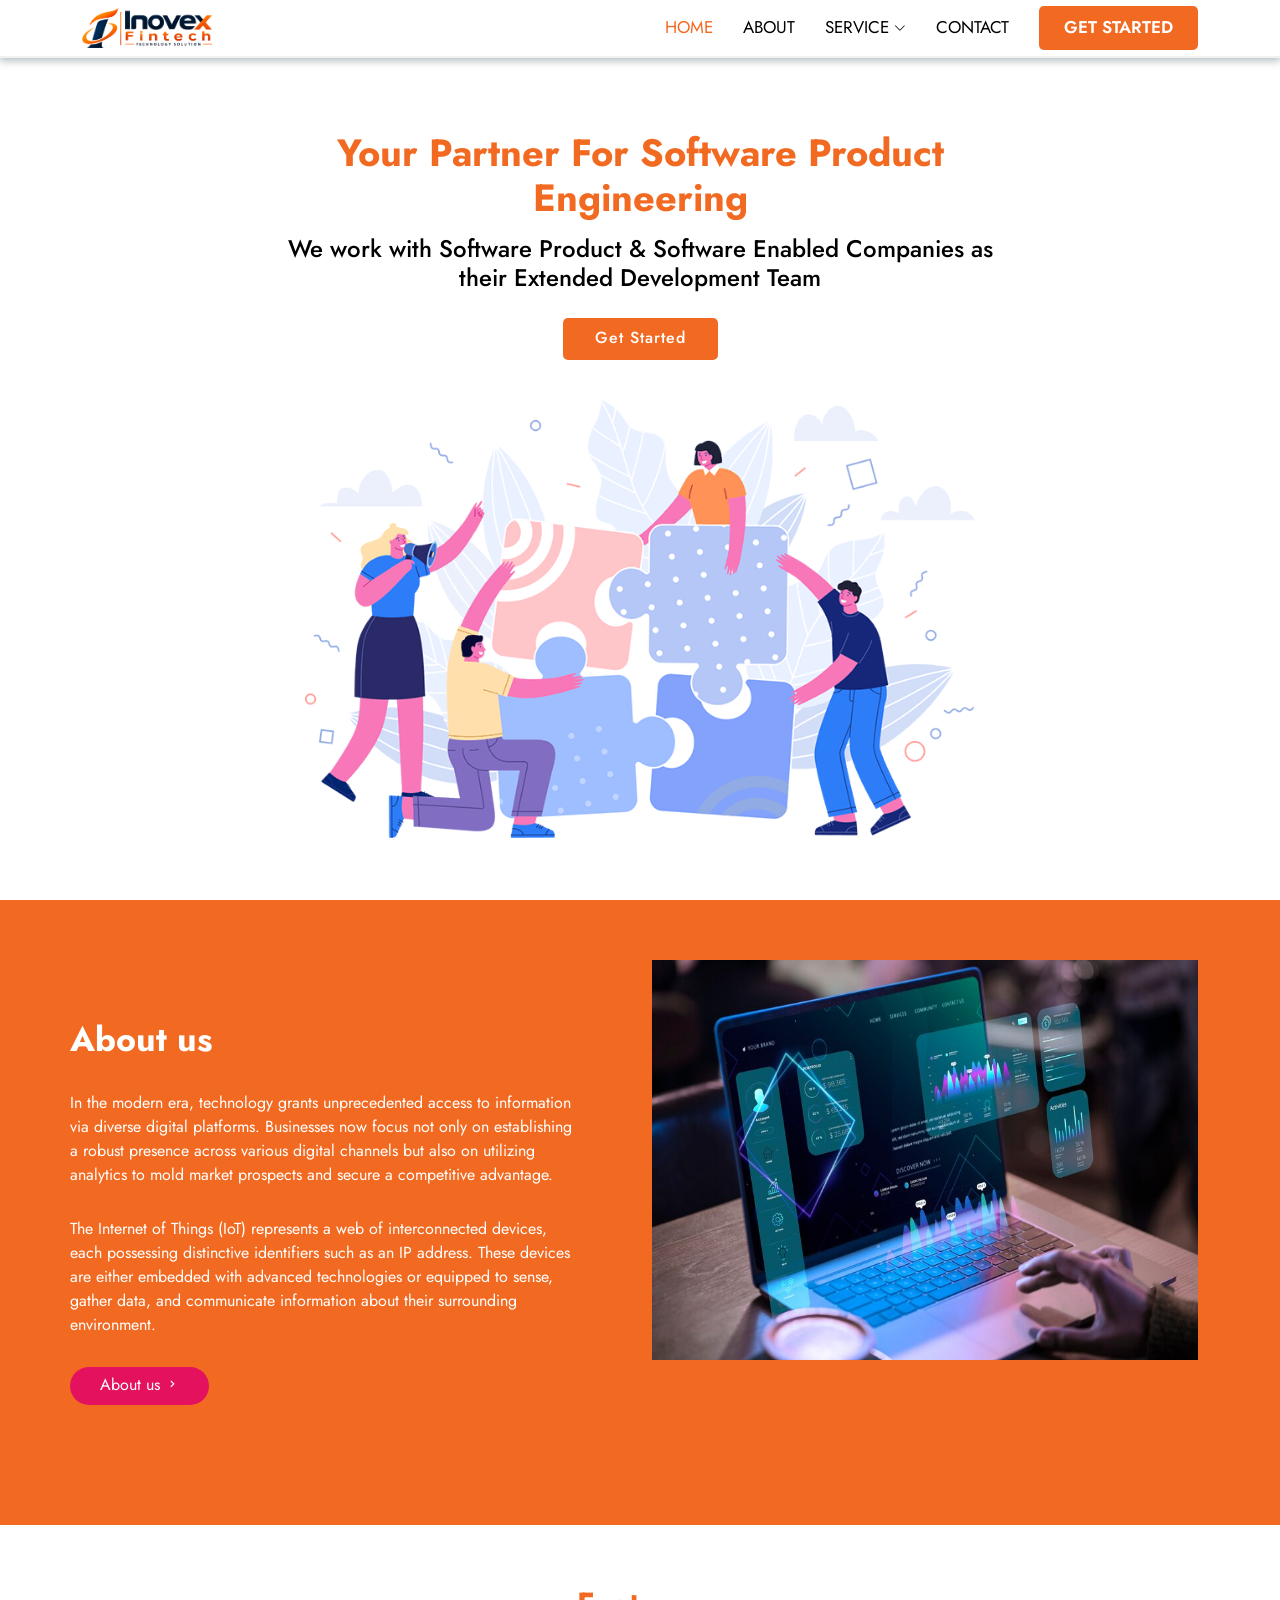
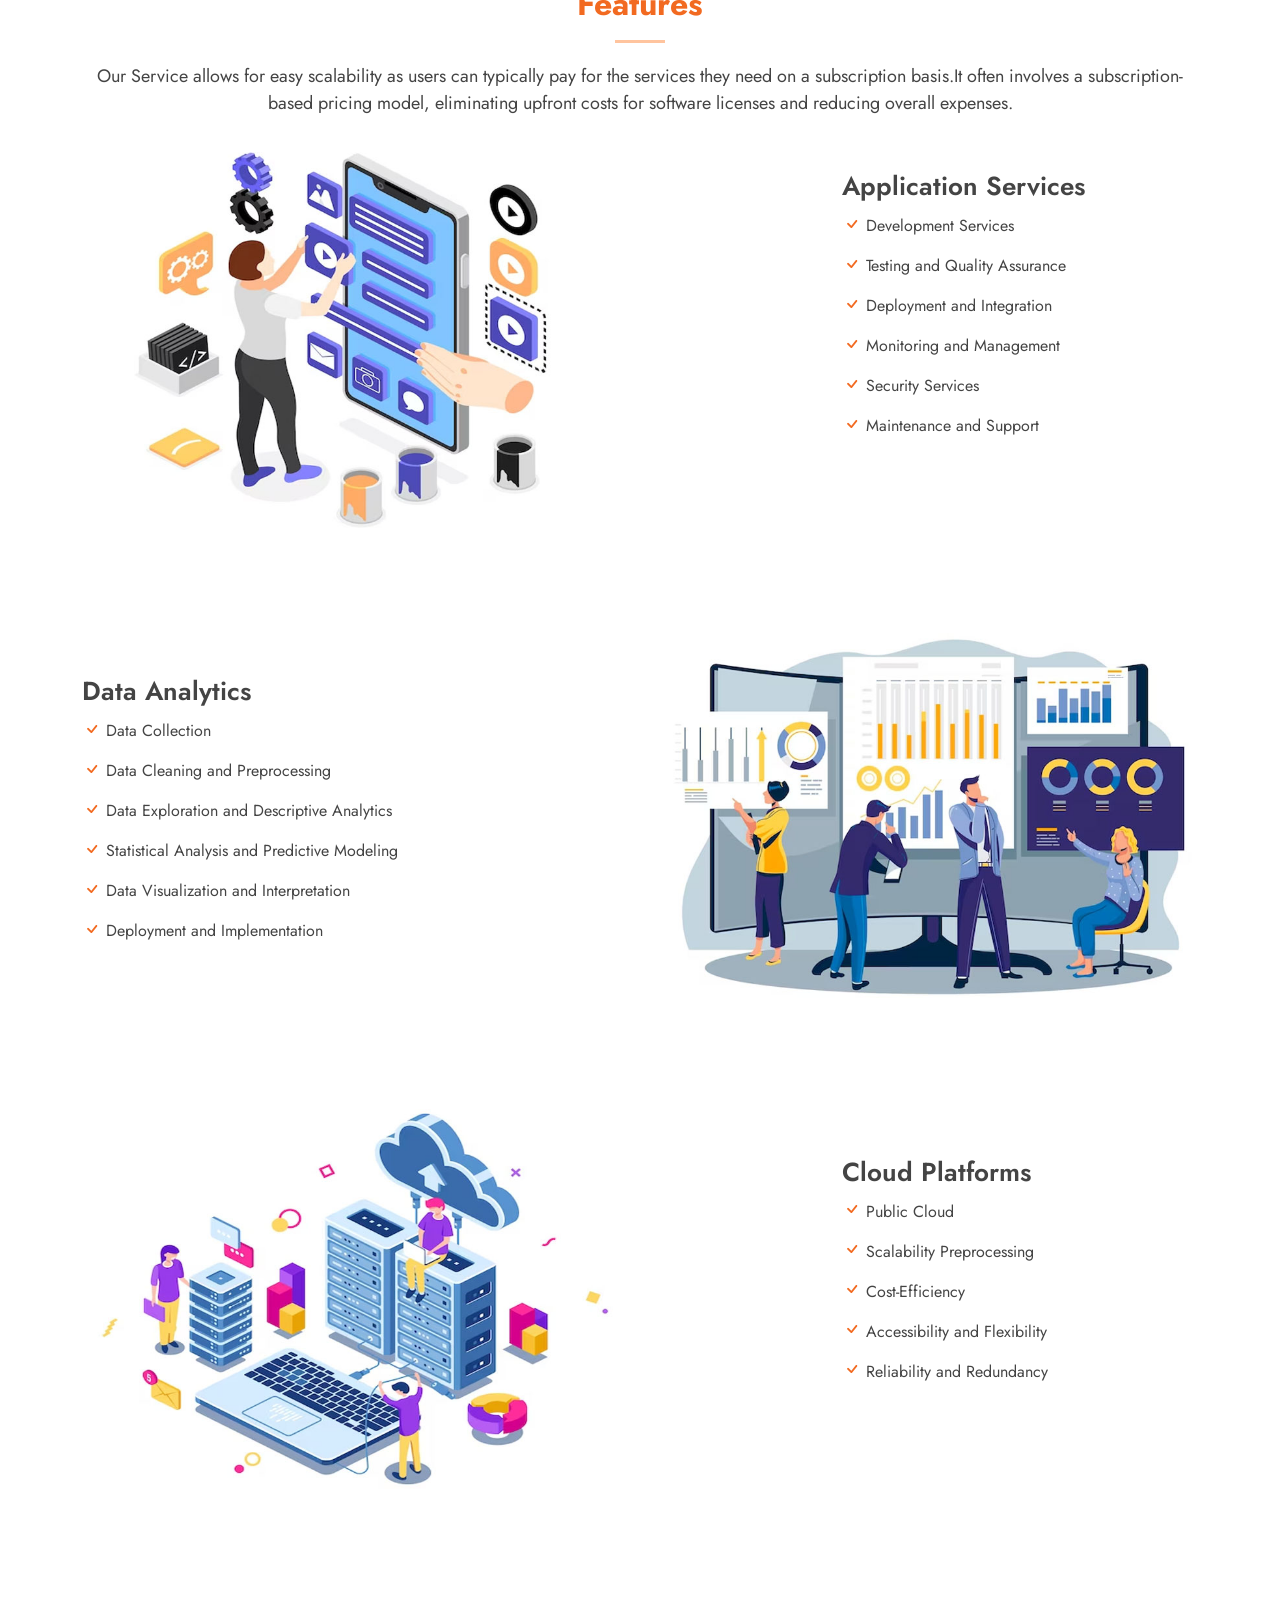
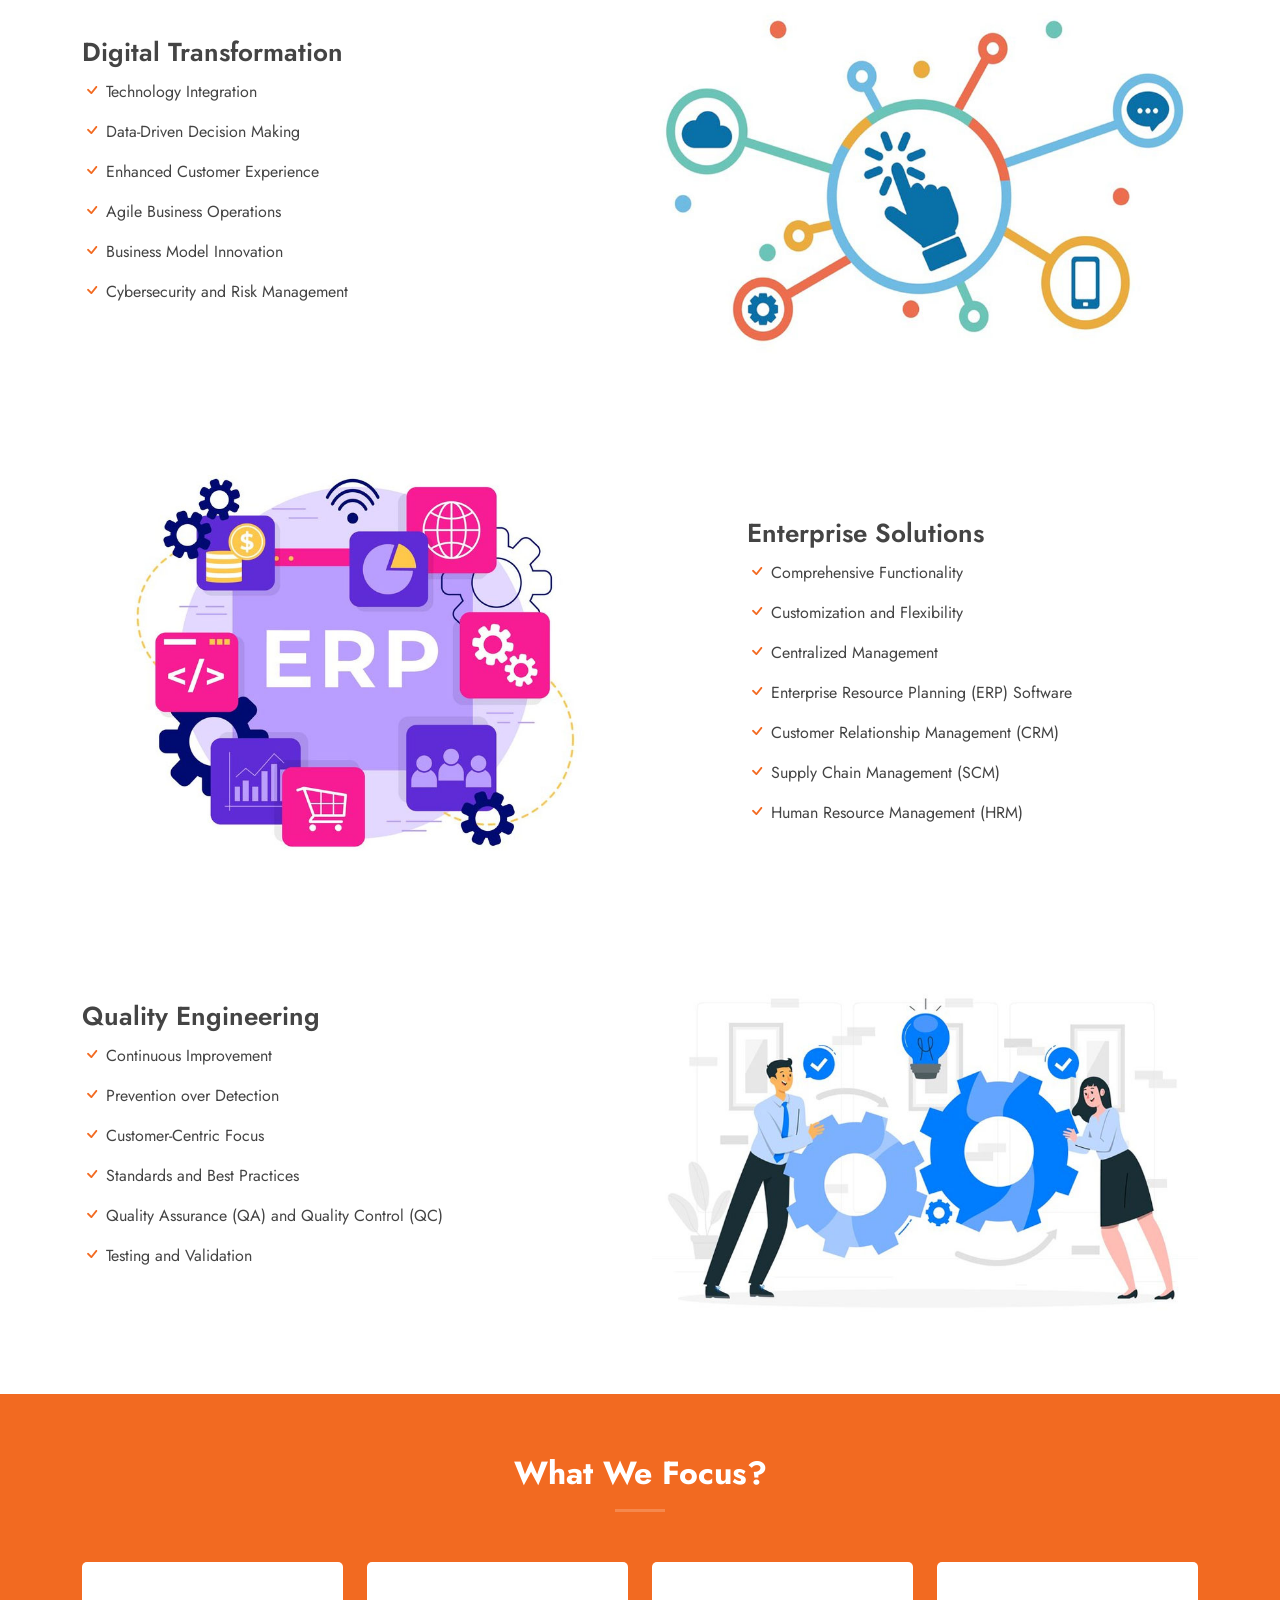
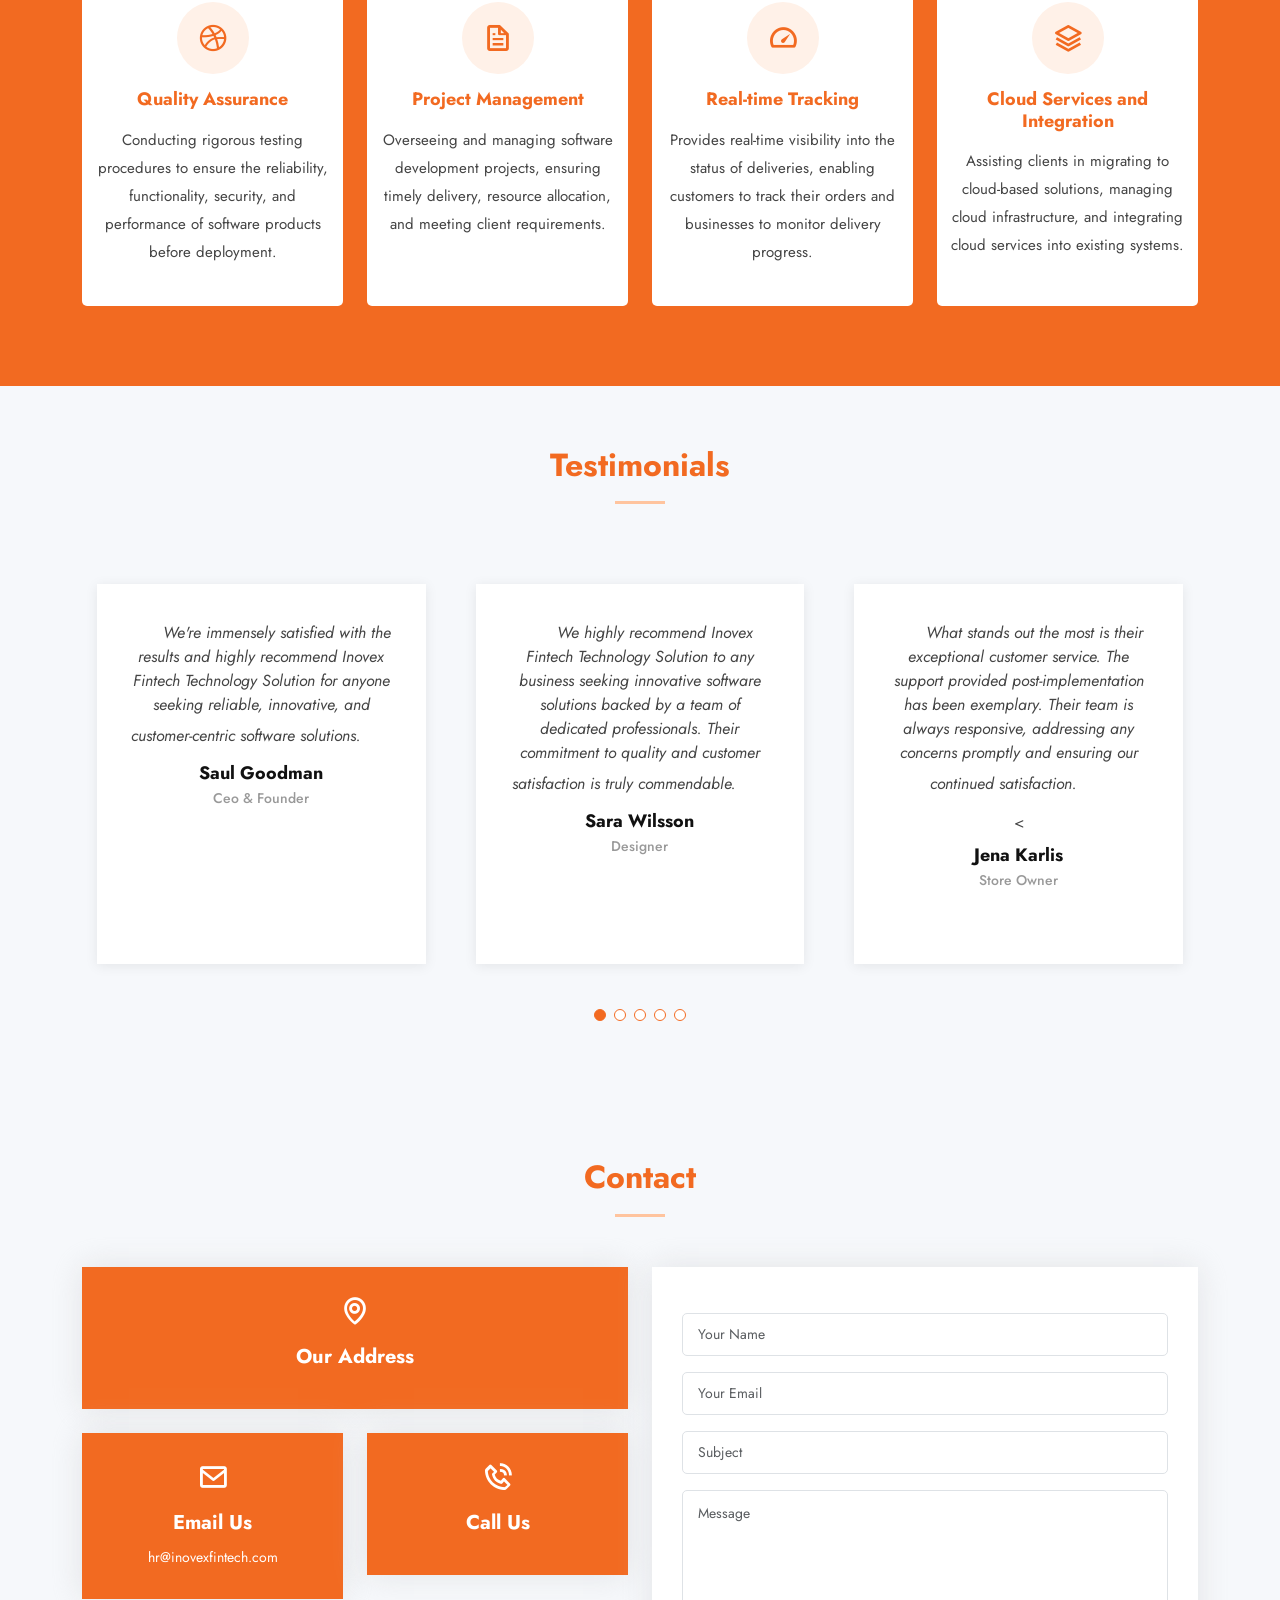
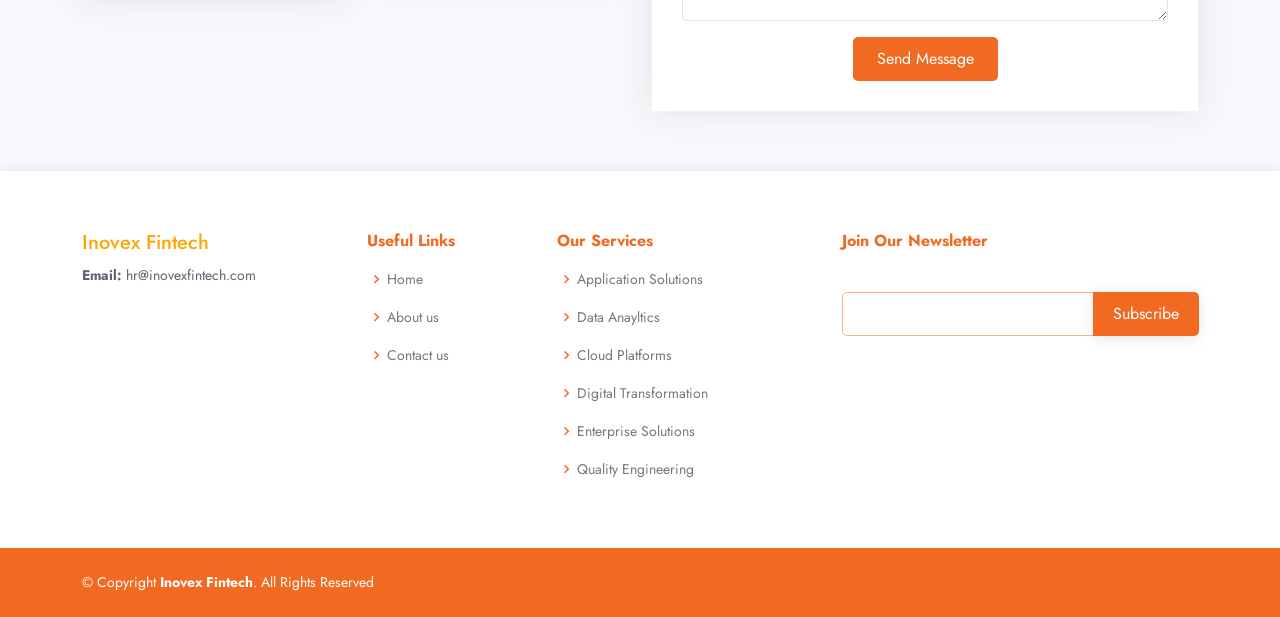
==== index.html @ 3e34b041 "Initial commit" ====
<!DOCTYPE html>
<html lang="en">

<head>
  <meta charset="utf-8">
  <meta content="width=device-width, initial-scale=1.0" name="viewport">

 <title>Inovex Fintech Technology Solution</title>
  <meta content="" name="description">
  <meta content="" name="keywords">

  <!-- Favicons -->
  <link href="assets/img/favicon.png" rel="icon">
  <link href="assets/img/apple-touch-icon.png" rel="apple-touch-icon">

  <!-- Google Fonts -->
  <link href="https://fonts.googleapis.com/css?family=Open+Sans:300,300i,400,400i,600,600i,700,700i|Krub:300,300i,400,400i,500,500i,600,600i,700,700i|Poppins:300,300i,400,400i,500,500i,600,600i,700,700i" rel="stylesheet">

  <!-- Vendor CSS Files -->
  <link href="assets/vendor/aos/aos.css" rel="stylesheet">
  <link href="assets/vendor/bootstrap/css/bootstrap.min.css" rel="stylesheet">
  <link href="assets/vendor/bootstrap-icons/bootstrap-icons.css" rel="stylesheet">
  <link href="assets/vendor/boxicons/css/boxicons.min.css" rel="stylesheet">
  <link href="assets/vendor/glightbox/css/glightbox.min.css" rel="stylesheet">
  <link href="assets/vendor/swiper/swiper-bundle.min.css" rel="stylesheet">

  <!-- Template Main CSS File -->
  <link href="assets/css/style.css" rel="stylesheet">
 
</head>

<body>

  <!-- ======= Header ======= -->
  <header id="header" class="fixed-top">
    <div class="container d-flex align-items-center justify-content-between">

      <h1 class="logo"><a href="index.html">
        <img src="./assets/img/fintech-finalized.png" alt="">
      </a></h1>
 
      <nav id="navbar" class="navbar">
        <ul>
          <li><a class="nav-link scrollto active" href="./index.html">Home</a></li>
          <li><a class="nav-link scrollto" href="./about.html">About</a></li>      
          <li class="dropdown"><a href="#"><span>Service</span> <i class="bi bi-chevron-down"></i></a>
            <ul>
              <li><a href="./application-services.html">Application Solutions</a></li>        
              <li><a href="./data-anayltics.html">Data Anayltics</a></li>
              <li><a href="./cloud-services.html">Cloud Platforms</a></li>
              <li><a href="./digital-transformation.html">Digital Transformation</a></li>
              <li><a href="./enterprise-solutions.html">Enterprise Solutions</a></li>
              <li><a href="./quality-engineering.html">Quality Engineering</a></li>
            </ul>
          </li>
          <li><a class="nav-link scrollto" href="./contact.html">Contact</a></li>
          <li><a class="getstarted scrollto" href="./contact.html">Get Started</a></li>
        </ul>
        <i class="bi bi-list mobile-nav-toggle"></i>
      </nav><!-- .navbar -->

    </div>
  </header><!-- End Header -->

  <!-- ======= Hero Section ======= -->
  <section id="hero" class="d-flex align-items-center">

    <div class="container d-flex flex-column align-items-center justify-content-center" data-aos="fade-up">
      <h1>Your Partner For
        Software Product Engineering</h1>
      <h2>We work with Software Product & Software Enabled Companies as <br/>their Extended Development Team</h2>
      <a href="./contact.html" class="btn-get-started scrollto">Get Started</a>
      <img src="assets/img/hero-img.png" class="img-fluid hero-img" alt="" data-aos="zoom-in" data-aos-delay="150">
    </div>

  </section><!-- End Hero -->

  <main id="main">

    <!-- ======= About Section ======= -->
    <section id="about" class="about">
      <div class="container">

        <div class="row no-gutters">
          <div class="content col-xl-6 d-flex align-items-stretch" data-aos="fade-right">
            <div class="content">
              <h3>About us</h3>
              <p>In the modern era, technology grants unprecedented access to information via diverse digital platforms. Businesses now focus not only on establishing a robust presence across various digital channels but also on utilizing analytics to mold market prospects and secure a competitive advantage.</p>
               <p>The Internet of Things (IoT) represents a web of interconnected devices, each possessing distinctive identifiers such as an IP address. These devices are either embedded with advanced technologies or equipped to sense, gather data, and communicate information about their surrounding environment.</p>
              <a href="./about.html" class="about-btn">About us <i class="bx bx-chevron-right"></i></a>
            </div>
          </div>
          <div class="col-xl-6 d-flex align-items-stretch" data-aos="fade-left">
              <img src="./assets/img/about.jpg" alt="" class="img-fluid" style="height: 400px;">
          </div>
        </div>

      </div>
    </section><!-- End About Section -->

   

    <!-- ======= Features Section ======= -->
    <section id="features" class="features" data-aos="fade-up">
      <div class="container">

        <div class="section-title">
          <h2>Features</h2>
          <p>Our Service allows for easy scalability as users can typically pay for the services they need on a subscription basis.It often involves a subscription-based pricing model, eliminating upfront costs for software licenses and reducing overall expenses.</p>
        </div>

        <div class="row content">
          <div class="col-md-6" data-aos="fade-right" data-aos-delay="100">
            <img src="./assets/img/servces-1.jpg" class="img-fluid" alt="">
          </div>
          <div class="col-md-2"></div>
          <div class="col-md-4 pt-4" data-aos="fade-left" data-aos-delay="100">
            <h3>Application Services</h3>
        
            <ul>
              <li><i class="bi bi-check"></i>Development Services</li>
              <li><i class="bi bi-check"></i>Testing and Quality Assurance</li>
              <li><i class="bi bi-check"></i>Deployment and Integration</li>
              <li><i class="bi bi-check"></i>Monitoring and Management</li>
              <li><i class="bi bi-check"></i>Security Services</li>
              <li><i class="bi bi-check"></i>Maintenance and Support</li>
            </ul>
          </div>
        </div>

        <div class="row content">
          <div class="col-md-6 order-1 order-md-2" data-aos="fade-left">
            <img src="./assets/img/servces-2.jpg" class="img-fluid" alt="">
          </div>
          <div class="col-md-6 pt-5 order-2 order-md-1" data-aos="fade-right">
            <h3>Data Analytics</h3>
            <ul>
              <li><i class="bi bi-check"></i>Data Collection</li>
              <li><i class="bi bi-check"></i>Data Cleaning and Preprocessing</li>
              <li><i class="bi bi-check"></i>Data Exploration and Descriptive Analytics</li>
              <li><i class="bi bi-check"></i>Statistical Analysis and Predictive Modeling</li>
              <li><i class="bi bi-check"></i>Data Visualization and Interpretation</li>
              <li><i class="bi bi-check"></i>Deployment and Implementation</li>
            </ul>
          </div>
        </div>

        <div class="row content">
          <div class="col-md-6" data-aos="fade-right">
            <img src="./assets/img/servces-3.jpg" class="img-fluid" alt="">
          </div>
          <div class="col-md-2"></div>
          <div class="col-md-4 pt-5" data-aos="fade-left">
            <h3>Cloud Platforms</h3>
            <ul>
              <li><i class="bi bi-check"></i>Public Cloud</li>
              <li><i class="bi bi-check"></i>Scalability Preprocessing</li>
              <li><i class="bi bi-check"></i>Cost-Efficiency</li>
              <li><i class="bi bi-check"></i>Accessibility and Flexibility</li>
              <li><i class="bi bi-check"></i>Reliability and Redundancy</li>
             
            </ul>
          </div>
        </div>

        <div class="row content">
          <div class="col-md-6 order-1 order-md-2" data-aos="fade-left">
            <img src="./assets/img/servces-4.jpg" class="img-fluid" alt="">
          </div>
          <div class="col-md-6 pt-5 order-2 order-md-1" data-aos="fade-right">
            <h3>Digital Transformation</h3>
            <ul>
              <li><i class="bi bi-check"></i>Technology Integration</li>
              <li><i class="bi bi-check"></i>Data-Driven Decision Making</li>
              <li><i class="bi bi-check"></i>Enhanced Customer Experience</li>
              <li><i class="bi bi-check"></i>Agile Business Operations</li>
              <li><i class="bi bi-check"></i>Business Model Innovation</li>
              <li><i class="bi bi-check"></i>Cybersecurity and Risk Management</li>
             
            </ul>
            
          </div>
        </div>

        <div class="row content">
          <div class="col-md-6" data-aos="fade-right">
            <img src="./assets/img/servces-5.jpg" class="img-fluid" alt="">
          </div>
           <div class="col-md-1"></div>
          <div class="col-md-5 pt-5" data-aos="fade-left">
            <h3>Enterprise Solutions</h3>
            <ul>
              <li><i class="bi bi-check"></i>Comprehensive Functionality</li>
              <li><i class="bi bi-check"></i>Customization and Flexibility</li>
              <li><i class="bi bi-check"></i>Centralized Management</li>
              <li><i class="bi bi-check"></i>Enterprise Resource Planning (ERP) Software</li>
              <li><i class="bi bi-check"></i>Customer Relationship Management (CRM)</li>
              <li><i class="bi bi-check"></i>Supply Chain Management (SCM)</li>
              <li><i class="bi bi-check"></i>Human Resource Management (HRM)</li>
             
            </ul>
          </div>
        </div>

        <div class="row content">
          <div class="col-md-6 order-1 order-md-2" data-aos="fade-left">
            <img src="./assets/img/servces-6.jpg" class="img-fluid" alt="">
          </div>
          <div class="col-md-6 pt-5 order-2 order-md-1" data-aos="fade-right">
            <h3>Quality Engineering</h3>
            <ul>
              <li><i class="bi bi-check"></i>Continuous Improvement</li>
              <li><i class="bi bi-check"></i>Prevention over Detection</li>
              <li><i class="bi bi-check"></i>Customer-Centric Focus</li>
              <li><i class="bi bi-check"></i>Standards and Best Practices</li>
              <li><i class="bi bi-check"></i>Quality Assurance (QA) and Quality Control (QC)</li>
              <li><i class="bi bi-check"></i>Testing and Validation</li>
             
            </ul>
            
          </div>
        </div>

      </div>
    </section><!-- End Features Section -->

 

    <!-- ======= Services Section ======= -->
    <section id="services" class="services">
      <div class="container" data-aos="fade-up">

        <div class="section-title">
          <h2>What We Focus?</h2>
          
        </div>

        <div class="row">
          <div class="col-md-6 col-lg-3 d-flex align-items-stretch mb-5 mb-lg-0" data-aos="fade-up" data-aos-delay="100">
            <div class="icon-box">
              <div class="icon"><i class="bx bxl-dribbble"></i></div>
              <h4 class="title"><a href="">Quality Assurance </a></h4>
              <p class="description">Conducting rigorous testing procedures to ensure the reliability, functionality, security, and performance of software products before deployment.</p>
            </div>
          </div>

          <div class="col-md-6 col-lg-3 d-flex align-items-stretch mb-5 mb-lg-0" data-aos="fade-up" data-aos-delay="200">
            <div class="icon-box">
              <div class="icon"><i class="bx bx-file"></i></div>
              <h4 class="title"><a href="">Project Management</a></h4>
              <p class="description">Overseeing and managing software development projects, ensuring timely delivery, resource allocation, and meeting client requirements.</p>
            </div>
          </div>

          <div class="col-md-6 col-lg-3 d-flex align-items-stretch mb-5 mb-lg-0" data-aos="fade-up" data-aos-delay="300">
            <div class="icon-box">
              <div class="icon"><i class="bx bx-tachometer"></i></div>
              <h4 class="title"><a href="">Real-time Tracking</a></h4>
              <p class="description">Provides real-time visibility into the status of deliveries, enabling customers to track their orders and businesses to monitor delivery progress.</p>
            </div>
          </div>

          <div class="col-md-6 col-lg-3 d-flex align-items-stretch mb-5 mb-lg-0" data-aos="fade-up" data-aos-delay="400">
            <div class="icon-box">
              <div class="icon"><i class="bx bx-layer"></i></div>
              <h4 class="title"><a href="">Cloud Services and Integration</a></h4>
              <p class="description">Assisting clients in migrating to cloud-based solutions, managing cloud infrastructure, and integrating cloud services into existing systems.</p>
            </div>
          </div>

        </div>

      </div>
    </section><!-- End Services Section -->

   

    <!-- ======= Testimonials Section ======= -->
    <section id="testimonials" class="testimonials section-bg">
      <div class="container" data-aos="fade-up">

        <div class="section-title">
          <h2>Testimonials</h2>
       
        </div>

        <div class="testimonials-slider swiper" data-aos="fade-up" data-aos-delay="100">
          <div class="swiper-wrapper">

            <div class="swiper-slide">
              <div class="testimonial-item">
                <p>
                  <i class="bx bxs-quote-alt-left quote-icon-left"></i>
                  We're immensely satisfied with the results and highly recommend Inovex Fintech Technology Solution for anyone seeking reliable, innovative, and customer-centric software solutions.
                  <i class="bx bxs-quote-alt-right quote-icon-right"></i>
                </p>
                
                <h3>Saul Goodman</h3>
                <h4>Ceo &amp; Founder</h4>
              </div>
            </div><!-- End testimonial item -->

            <div class="swiper-slide">
              <div class="testimonial-item">
                <p>
                  <i class="bx bxs-quote-alt-left quote-icon-left"></i>
                  We highly recommend Inovex Fintech Technology Solution  to any business seeking innovative software solutions backed by a team of dedicated professionals. Their commitment to quality and customer satisfaction is truly commendable.
                  <i class="bx bxs-quote-alt-right quote-icon-right"></i>
                </p>
              
                <h3>Sara Wilsson</h3>
                <h4>Designer</h4>
              </div>
            </div><!-- End testimonial item -->

            <div class="swiper-slide">
              <div class="testimonial-item">
                <p>
                  <i class="bx bxs-quote-alt-left quote-icon-left"></i>
                  What stands out the most is their exceptional customer service. The support provided post-implementation has been exemplary. Their team is always responsive, addressing any concerns promptly and ensuring our continued satisfaction.
                  <i class="bx bxs-quote-alt-right quote-icon-right"></i>
                </p>
                < 
                <h3>Jena Karlis</h3>
                <h4>Store Owner</h4>
              </div>
            </div><!-- End testimonial item -->

            <div class="swiper-slide">
              <div class="testimonial-item">
                <p>
                  <i class="bx bxs-quote-alt-left quote-icon-left"></i>
                  Working with Inovex Fintech Technology Solution has been a game-changer for our business. Their team's expertise and dedication have truly elevated our operations. From the initial consultation to the final product delivery, the professionalism and commitment to excellence were evident at every step.
                  <i class="bx bxs-quote-alt-right quote-icon-right"></i>
                </p>
                
                <h3>Matt Brandon</h3>
                <h4>Freelancer</h4>
              </div>
            </div><!-- End testimonial item -->

            <div class="swiper-slide">
              <div class="testimonial-item">
                <p>
                  <i class="bx bxs-quote-alt-left quote-icon-left"></i>
                  Their software solutions not only met but exceeded our expectations. The seamless integration of the system into our workflow has significantly improved our efficiency. The user-friendly interface and robust functionalities have empowered our team to work more collaboratively and productively.
                  <i class="bx bxs-quote-alt-right quote-icon-right"></i>
                </p>
               
                <h3>John Larson</h3>
                <h4>Entrepreneur</h4>
              </div>
            </div><!-- End testimonial item -->

          </div>
          <div class="swiper-pagination"></div>
        </div>

      </div>
    </section><!-- End Testimonials Section -->

   

 
 

    <!-- ======= Contact Section ======= -->
    <section id="contact" class="contact section-bg">
      <div class="container" data-aos="fade-up">

        <div class="section-title">
          <h2>Contact</h2>
        
        </div>

        <div class="row">

          <div class="col-lg-6">

            <div class="row">
              <div class="col-md-12">
                <div class="info-box">
                  <i class="bx bx-map"></i>
                  <h3>Our Address</h3>
                  <!-- <p>No 49/54
                    Second Floor<br/>
                    Karikalan Street<br/>
                    Adamabakkam
                    Chennai-600088<br/>
                    Tamilnadu</p> -->
                </div>
              </div>
              <div class="col-md-6">
                <div class="info-box mt-4">
                  <i class="bx bx-envelope"></i>
                  <h3>Email Us</h3>
                  <p>hr@inovexfintech.com</p>
                </div>
              </div>
              <div class="col-md-6">
                <div class="info-box mt-4">
                  <i class="bx bx-phone-call"></i>
                  <h3>Call Us</h3>
                  <!-- <p>044-46049863</p> -->
                </div>
              </div>
            </div>

          </div>

          <div class="col-lg-6 mt-4 mt-md-0">
            <form action="forms/contact.php" method="post" role="form" class="php-email-form">
              
                <div class="mt-3 form-group">
                  <input type="text" name="name" class="form-control" id="name" placeholder="Your Name" required>
                </div>
                <div class="form-group mt-3">
                  <input type="email" class="form-control" name="email" id="email" placeholder="Your Email" required>
                </div>
            
              
              <div class="form-group mt-3">
                <input type="text" class="form-control" name="subject" id="subject" placeholder="Subject" required>
              </div>
              <div class="form-group mt-3">
                <textarea class="form-control" name="message" rows="5" placeholder="Message" required></textarea>
              </div>
              <div class="my-3">
                <div class="loading">Loading</div>
                <div class="error-message"></div>
                <div class="sent-message">Your message has been sent. Thank you!</div>
              </div>
              <div class="text-center"><button type="submit">Send Message</button></div>
            </form>
          </div>

        </div>

      </div>
    </section><!-- End Contact Section -->

  </main><!-- End #main -->

  <!-- ======= Footer ======= -->
  <footer id="footer">

    <div class="footer-top">
      <div class="container">
        <div class="row">

          <div class="col-lg-3 col-md-6 footer-contact">
            <h5 style="color: orange;">Inovex Fintech</h5>
            <p>
              <!-- <p>No 49/54
                Second Floor<br/>
                Karikalan Street<br/>
                Adamabakkam
                Chennai-600088<br/>
                Tamilnadu</p><br/>
              <strong>Phone:</strong> 044-46049863<br> -->
              <strong>Email:</strong> hr@inovexfintech.com<br>
            </p>
          </div>

          <div class="col-lg-2 col-md-6 footer-links">
            <h4>Useful Links</h4>
            <ul>
              <li><i class="bx bx-chevron-right"></i> <a href="./index.html">Home</a></li>
              <li><i class="bx bx-chevron-right"></i> <a href="./about.html">About us</a></li>
              <li><i class="bx bx-chevron-right"></i> <a href="./contact.html">Contact us</a></li>
              
            </ul>
          </div>

          <div class="col-lg-3 col-md-6 footer-links">
            <h4>Our Services</h4>
            <ul>
              <li><i class="bx bx-chevron-right"></i><a href="./application-services.html">Application Solutions</a></li>        
              <li><i class="bx bx-chevron-right"></i><a href="./data-anayltics.html">Data Anayltics</a></li>
              <li><i class="bx bx-chevron-right"></i><a href="./cloud-services.html">Cloud Platforms</a></li>
              <li><i class="bx bx-chevron-right"></i><a href="./digital-transformation.html">Digital Transformation</a></li>
              <li><i class="bx bx-chevron-right"></i><a href="./enterprise-solutions.html">Enterprise Solutions</a></li>
              <li><i class="bx bx-chevron-right"></i><a href="./quality-engineering.html">Quality Engineering</a></li>
            </ul>
            
          </div>

          <div class="col-lg-4 col-md-6 footer-newsletter">
            <h4>Join Our Newsletter</h4>
           
            <form action="" method="post">
              <input type="email" name="email"><input type="submit" value="Subscribe">
            </form>
          </div>

        </div>
      </div>
    </div>

    <div class="container d-md-flex py-4">

      <div class="me-md-auto text-center text-md-start">
        <div class="copyright">
          &copy; Copyright <strong><span>Inovex Fintech</span></strong>. All Rights Reserved
        </div>
        
      </div>
 
    </div>
  </footer><!-- End Footer -->

  <div id="preloader"></div>
  <a href="#" class="back-to-top d-flex align-items-center justify-content-center"><i class="bi bi-arrow-up-short"></i></a>

  <!-- Vendor JS Files -->
  <script src="assets/vendor/aos/aos.js"></script>
  <script src="assets/vendor/bootstrap/js/bootstrap.bundle.min.js"></script>
  <script src="assets/vendor/glightbox/js/glightbox.min.js"></script>
  <script src="assets/vendor/isotope-layout/isotope.pkgd.min.js"></script>
  <script src="assets/vendor/swiper/swiper-bundle.min.js"></script>
  <script src="assets/vendor/php-email-form/validate.js"></script>

  <!-- Template Main JS File -->
  <script src="assets/js/main.js"></script>

</body>

</html>
---- assets/css/style.css ----
@import url('https://fonts.googleapis.com/css2?family=Jost:ital,wght@0,100..900;1,100..900&display=swap');
body {
  font-family: "Jost", sans-serif!important;
  font-optical-sizing: auto;
  color: #444444;
}

a {
  color: orange;
  text-decoration: none;
}

a:hover {
  color: orange;
  text-decoration: none;
}

/* h1,
h2,
h3,
h4,
h5,
h6 {
  font-family: 'Poppins', sans-serif;
} */

/*--------------------------------------------------------------
# Back to top button
--------------------------------------------------------------*/
.back-to-top {
  position: fixed;
  visibility: hidden;
  opacity: 0;
  right: 15px;
  bottom: 15px;
  z-index: 996;
  background: #f26a21;
  width: 40px;
  height: 40px;
  border-radius: 4px;
  transition: all 0.4s;
}

.back-to-top i {
  font-size: 28px;
  color: #fff;
  line-height: 0;
}

.back-to-top:hover {
  background: #d9570b;
  color: #fff;
}

.back-to-top.active {
  visibility: visible;
  opacity: 1;
}

/*--------------------------------------------------------------
# Preloader
--------------------------------------------------------------*/
#preloader {
  position: fixed;
  top: 0;
  left: 0;
  right: 0;
  bottom: 0;
  z-index: 9999;
  overflow: hidden;
  background: #fff;
}

#preloader:before {
  content: "";
  position: fixed;
  top: calc(50% - 30px);
  left: calc(50% - 30px);
  border: 6px solid #f26a21;
  border-top-color: #ffe2d1;
  border-radius: 50%;
  width: 60px;
  height: 60px;
  animation: animate-preloader 1s linear infinite;
}

@keyframes animate-preloader {
  0% {
    transform: rotate(0deg);
  }

  100% {
    transform: rotate(360deg);
  }
}

/*--------------------------------------------------------------
# Disable aos animation delay on mobile devices
--------------------------------------------------------------*/
@media screen and (max-width: 768px) {
  [data-aos-delay] {
    transition-delay: 0 !important;
  }
}

/*--------------------------------------------------------------
# Header
--------------------------------------------------------------*/
#header {
  background: #ffffff;
  border-bottom: 2px solid #f1f1f1;
  transition: all 0.5s;
  z-index: 997;
  padding: 5px 0;
  box-shadow: 0px 2px 8px 1px #b5bec2;
}

#header .logo {
  font-size: 30px;
  margin: 0;
  padding: 0;
  line-height: 1;
  font-weight: 600;
  letter-spacing: 1px;
  font-family: "Poppins", sans-serif;
}

#header .logo a {
  color: #f26a21;
}

#header .logo img {
  max-height: 90px;
  width: 130px;
}
/*--------------------------------------------------------------
# Navigation Menu
--------------------------------------------------------------*/
/**
* Desktop Navigation 
*/
.navbar {
  padding: 0;
}

.navbar ul {
  margin: 0;
  padding: 0;
  display: flex;
  list-style: none;
  align-items: center;
}

.navbar li {
  position: relative;
}

.navbar a,
.navbar a:focus {
  display: flex
  ;
      align-items: center;
      justify-content: space-between;
      padding: 10px 0 10px 30px;
       
      font-size: 17px;
      /* font-weight: 600; */
      color: #000000;
      white-space: nowrap;
      transition: 0.3s;
      text-transform: uppercase;
}

.navbar a i,
.navbar a:focus i {
  font-size: 12px;
  line-height: 0;
  margin-left: 5px;
}

.navbar a:hover,
.navbar .active,
.navbar .active:focus,
.navbar li:hover>a {
  color: #f26a21;
}

.navbar .getstarted,
.navbar .getstarted:focus {
  background: #f26a21;
  padding: 9px 25px;
  margin-left: 30px;
  border-radius: 5px;
  font-weight: 600;
  color: #fff;
   
}

.navbar .getstarted:hover,
.navbar .getstarted:focus:hover {
  color: #fff;
  background: #f26a21;
}

.navbar .dropdown ul {
  display: block;
  position: absolute;
  left: 14px;
  top: calc(100% + 30px);
  margin: 0;
  padding: 10px 0;
  z-index: 99;
  opacity: 0;
  visibility: hidden;
  background: #fff;
  box-shadow: 0px 0px 30px rgba(127, 137, 161, 0.25);
  transition: 0.3s;
  border-radius: 4px;
}

.navbar .dropdown ul li {
  min-width: 200px;
}

.navbar .dropdown ul a {
  padding: 10px 20px;
  text-transform: none;
  font-weight: 500;
}

.navbar .dropdown ul a i {
  font-size: 12px;
}

.navbar .dropdown ul a:hover,
.navbar .dropdown ul .active:hover,
.navbar .dropdown ul li:hover>a {
  color: #f26a21;
}

.navbar .dropdown:hover>ul {
  opacity: 1;
  top: 100%;
  visibility: visible;
}

.navbar .dropdown .dropdown ul {
  top: 0;
  left: calc(100% - 30px);
  visibility: hidden;
}

.navbar .dropdown .dropdown:hover>ul {
  opacity: 1;
  top: 0;
  left: 100%;
  visibility: visible;
}

@media (max-width: 1366px) {
  .navbar .dropdown .dropdown ul {
    left: -90%;
  }

  .navbar .dropdown .dropdown:hover>ul {
    left: -100%;
  }
}

/**
* Mobile Navigation 
*/
.mobile-nav-toggle {
  color: #f26a21;
  font-size: 28px;
  cursor: pointer;
  display: none;
  line-height: 0;
  transition: 0.5s;
}

.mobile-nav-toggle.bi-x {
  color: #fff;
}

@media (max-width: 991px) {
  .mobile-nav-toggle {
    display: block;
  }

  .navbar ul {
    display: none;
  }
}

.navbar-mobile {
  position: fixed;
  overflow: hidden;
  top: 0;
  right: 0;
  left: 0;
  bottom: 0;
  background: rgba(29, 41, 60, 0.9);
  transition: 0.3s;
  z-index: 999;
}

.navbar-mobile .mobile-nav-toggle {
  position: absolute;
  top: 15px;
  right: 15px;
}

.navbar-mobile ul {
  display: block;
  position: absolute;
  top: 55px;
  right: 15px;
  bottom: 15px;
  left: 15px;
  padding: 10px 0;
  border-radius: 6px;
  background-color: #fff;
  overflow-y: auto;
  transition: 0.3s;
}

.navbar-mobile a,
.navbar-mobile a:focus {
  padding: 10px 20px;
  font-size: 15px;
  color: #f26a21;
}

.navbar-mobile a:hover,
.navbar-mobile .active,
.navbar-mobile li:hover>a {
  color: #f26a21;
}

.navbar-mobile .getstarted,
.navbar-mobile .getstarted:focus {
  margin: 15px;
}

.navbar-mobile .dropdown ul {
  position: static;
  display: none;
  margin: 10px 20px;
  padding: 10px 0;
  z-index: 99;
  opacity: 1;
  visibility: visible;
  background: #fff;
  box-shadow: 0px 0px 30px rgba(127, 137, 161, 0.25);
}

.navbar-mobile .dropdown ul li {
  min-width: 200px;
}

.navbar-mobile .dropdown ul a {
  padding: 10px 20px;
}

.navbar-mobile .dropdown ul a i {
  font-size: 12px;
}

.navbar-mobile .dropdown ul a:hover,
.navbar-mobile .dropdown ul .active:hover,
.navbar-mobile .dropdown ul li:hover>a {
  color: #f26a21;
}

.navbar-mobile .dropdown>.dropdown-active {
  display: block;
}

/*--------------------------------------------------------------
# Hero Section
--------------------------------------------------------------*/
#hero {
  width: 100%;
  height: 100vh;
  background: white;
  border-bottom: 2px solid white;
  text-align: center;
}

#hero .container {
  padding-top: 70px;
}

#hero h1 {
  margin: 0;
    font-size: 38px;
    font-weight: 700;
    line-height: 45px;
    color: #141d2b;
    width: 60%;
    color: #f26a21;
}
.sub-banner{
  background-color: #f1f1f1!important;
}
.sub-banner h1{
  color: #080808!important;
  font-size: 40px!important;
}
.sub-banner h2{
  color: #3d3d3d!important;
  font-size: 18px!important;
   
}
#hero h2 {
  color: #f26a21;
  margin: 15px 0 0 0;
  font-size: 24px;
  color: #000000;
}

#hero .btn-get-started {
  
  font-weight: 500;
  font-size: 16px;
  letter-spacing: 1px;
  display: block;
  padding: 8px 32px 10px 32px;
  margin-top: 25px;
  border-radius: 5px;
  transition: 0.5s;
  color: #fff;
  background: #f26a21;
}

#hero .btn-get-started:hover {
  background: #d9570b;
}

#hero .hero-img {
  max-width: 60%;
  margin-top: 40px;
}

@media (max-width: 992px) {
  #hero h1 {
    font-size: 36px;
    line-height: 42px;
    width: 100%;
  }

  #hero h2 {
    font-size: 20px;
    line-height: 24px;
  }

  #hero .hero-img {
    max-width: 90%;
  }
}

@media (max-height: 768px) {
  #hero {
    height: auto;
  }
}

/*--------------------------------------------------------------
# Sections General
--------------------------------------------------------------*/
section {
  padding: 60px 0;
  overflow: hidden;
}

.section-bg {
  background-color: #f6f8fb;
}

.section-title {
  text-align: center;
  padding-bottom: 30px;
}

.section-title h2 {
  font-size: 32px;
  font-weight: bold;
  margin-bottom: 20px;
  padding-bottom: 20px;
  position: relative;
  color: #f26a21;
}

.section-title h2::after {
  content: "";
  position: absolute;
  display: block;
  width: 50px;
  height: 3px;
  background: #ffc49e;
  bottom: 0;
  left: calc(50% - 25px);
}

.section-title p {
  margin-bottom: 0;
  font-size: 18px;
}

/*--------------------------------------------------------------
# About
--------------------------------------------------------------*/
.about {
  background: #f26a21;
  background-size: cover;
  padding: 60px 0;
  position: relative;
  color: #fff;
}

.about .content {
  padding: 30px 30px 30px 0;
}

.about .content h3 {
  font-weight: 700;
  font-size: 34px;
  color: #fff;
  margin-bottom: 30px;
}

.about .content p {
  margin-bottom: 30px;
}

.about .content .about-btn {
  display: inline-block;
  background: #e4115f;
  padding: 6px 30px 8px 30px;
  color: #fff;
  border-radius: 50px;
  transition: 0.3s;
}

.about .content .about-btn i {
  font-size: 14px;
}

.about .content .about-btn:hover {
  background: rgba(255, 255, 255, 0.1);
}

.about .icon-boxes .icon-box {
  margin-top: 30px;
}

.about .icon-boxes .icon-box i {
  font-size: 40px;
  color: #ffd0b5;
  margin-bottom: 10px;
}

.about .icon-boxes .icon-box h4 {
  font-size: 20px;
  font-weight: 700;
  margin: 0 0 10px 0;
}

.about .icon-boxes .icon-box p {
  font-size: 15px;
}

@media (max-width: 1200px) {
  .about .content {
    padding-right: 0;
  }
}

@media (max-width: 768px) {
  .about {
    text-align: center;
  }
}

/*--------------------------------------------------------------
# Clients
--------------------------------------------------------------*/
.clients {
  background: #f6f7ff;
  padding: 15px 0;
  text-align: center;
}

.clients img {
  max-width: 45%;
  transition: all 0.4s ease-in-out;
  display: inline-block;
  padding: 15px 0;
}

.clients img:hover {
  transform: scale(1.15);
}

@media (max-width: 768px) {
  .clients img {
    max-width: 40%;
  }
}

/*--------------------------------------------------------------
# Features
--------------------------------------------------------------*/
.features .content+.content {
  margin-top: 100px;
}

.features .content h3 {
  font-weight: 600;
  font-size: 26px;
}

.features .content ul {
  list-style: none;
  padding: 0;
}

.features .content ul li {
  padding-bottom: 10px;
}

.features .content ul i {
  font-size: 20px;
  padding-right: 4px;
  color: #f26a21;
}

.features .content p:last-child {
  margin-bottom: 0;
}

/*--------------------------------------------------------------
# Steps
--------------------------------------------------------------*/
.steps {
  padding-top: 20px;
}

.steps .row {
  overflow: hidden;
}

.steps .content-item {
  padding: 40px;
  border-left: 1px solid #eee;
  border-bottom: 1px solid #eee;
  margin: -1px;
}

.steps .content-item span {
  display: block;
  font-size: 24px;
  font-weight: 400;
  color: #f26a21;
}

.steps .content-item h4 {
  font-size: 28px;
  font-weight: 400;
  padding: 0;
  margin: 20px 0;
  color: #f26a21;
}

.steps .content-item p {
  color: #aaaaaa;
  font-size: 15px;
  margin: 0;
  padding: 0;
}

@media (max-width: 768px) {
  .steps .content-item {
    padding: 40px 0;
  }
}

/*--------------------------------------------------------------
# Services
--------------------------------------------------------------*/
.services {
  background: #f26a21;
  padding-bottom: 80px;
}

.services .section-title h2,
.services .section-title p {
  color: #fff;
}

.services .section-title h2::after {
  background: rgba(255, 255, 255, 0.2);
}

.services .icon-box {
  padding: 40px 10px;
  position: relative;
  overflow: hidden;
  background: #fff;
  transition: all 0.3s;
  border-radius: 5px;
  text-align: center;
}

.services .icon-box:hover {
  transform: scale(1.08);
}

.services .icon {
  margin-bottom: 15px;
}

.services .icon i {
  font-size: 32px;
  line-height: 1;
  color: #f26a21;
  background: #fff1e8;
  padding: 20px;
  border-radius: 50px;
  transition: all 0.3s;
}

.services .title {
  font-weight: 700;
  margin-bottom: 15px;
  font-size: 18px;
}

.services .title a {
  color: #f26a21;
  transition: 0.3s;
}

.services .title a:hover {
  color: #5b6470;
}

.services .description {
  font-size: 15px;
  line-height: 28px;
  margin-bottom: 0;
}

/*--------------------------------------------------------------
# Portfolio
--------------------------------------------------------------*/
.portfolio .portfolio-item {
  margin-bottom: 30px;
}

.portfolio #portfolio-flters {
  padding: 0;
  margin: 0 auto 20px auto;
  list-style: none;
  text-align: center;
}

.portfolio #portfolio-flters li {
  cursor: pointer;
  display: inline-block;
  padding: 8px 15px 10px 15px;
  font-size: 14px;
  font-weight: 600;
  line-height: 1;
  text-transform: uppercase;
  color: #444444;
  margin-bottom: 5px;
  transition: all 0.3s ease-in-out;
  border-radius: 3px;
}

.portfolio #portfolio-flters li:hover,
.portfolio #portfolio-flters li.filter-active {
  color: #fff;
  background: #f26a21;
}

.portfolio #portfolio-flters li:last-child {
  margin-right: 0;
}

.portfolio .portfolio-wrap {
  transition: 0.3s;
  position: relative;
  overflow: hidden;
  z-index: 1;
  background: rgba(45, 64, 95, 0.6);
}

.portfolio .portfolio-wrap::before {
  content: "";
  background: rgba(45, 64, 95, 0.6);
  position: absolute;
  left: 0;
  right: 0;
  top: 0;
  bottom: 0;
  transition: all ease-in-out 0.3s;
  z-index: 2;
  opacity: 0;
}

.portfolio .portfolio-wrap img {
  transition: all ease-in-out 0.3s;
}

.portfolio .portfolio-wrap .portfolio-info {
  opacity: 0;
  position: absolute;
  top: 0;
  left: 0;
  right: 0;
  bottom: 0;
  z-index: 3;
  transition: all ease-in-out 0.3s;
  display: flex;
  flex-direction: column;
  justify-content: flex-end;
  align-items: flex-start;
  padding: 20px;
}

.portfolio .portfolio-wrap .portfolio-info h4 {
  font-size: 20px;
  color: #fff;
  font-weight: 600;
}

.portfolio .portfolio-wrap .portfolio-info p {
  color: rgba(255, 255, 255, 0.7);
  font-size: 14px;
  text-transform: uppercase;
  padding: 0;
  margin: 0;
  font-style: italic;
}

.portfolio .portfolio-wrap .portfolio-links {
  text-align: center;
  z-index: 4;
}

.portfolio .portfolio-wrap .portfolio-links a {
  color: #fff;
  margin: 0 5px 0 0;
  font-size: 28px;
  display: inline-block;
  transition: 0.3s;
}

.portfolio .portfolio-wrap .portfolio-links a:hover {
  color: #ffb37d;
}

.portfolio .portfolio-wrap:hover::before {
  opacity: 1;
}

.portfolio .portfolio-wrap:hover img {
  transform: scale(1.2);
}

.portfolio .portfolio-wrap:hover .portfolio-info {
  opacity: 1;
}

/*--------------------------------------------------------------
# Portfolio Details
--------------------------------------------------------------*/
.portfolio-details {
  padding-top: 40px;
}

.portfolio-details .portfolio-details-slider img {
  width: 100%;
}

.portfolio-details .portfolio-details-slider .swiper-pagination {
  margin-top: 20px;
  position: relative;
}

.portfolio-details .portfolio-details-slider .swiper-pagination .swiper-pagination-bullet {
  width: 12px;
  height: 12px;
  background-color: #fff;
  opacity: 1;
  border: 1px solid #f26a21;
}

.portfolio-details .portfolio-details-slider .swiper-pagination .swiper-pagination-bullet-active {
  background-color: #f26a21;
}

.portfolio-details .portfolio-info {
  padding: 30px;
  box-shadow: 0px 0 30px rgba(45, 64, 95, 0.08);
}

.portfolio-details .portfolio-info h3 {
  font-size: 22px;
  font-weight: 700;
  margin-bottom: 20px;
  padding-bottom: 20px;
  border-bottom: 1px solid #eee;
}

.portfolio-details .portfolio-info ul {
  list-style: none;
  padding: 0;
  font-size: 15px;
}

.portfolio-details .portfolio-info ul li+li {
  margin-top: 10px;
}

.portfolio-details .portfolio-description {
  padding-top: 30px;
}

.portfolio-details .portfolio-description h2 {
  font-size: 26px;
  font-weight: 700;
  margin-bottom: 20px;
}

.portfolio-details .portfolio-description p {
  padding: 0;
}

/*--------------------------------------------------------------
# Testimonials
--------------------------------------------------------------*/
.testimonials .testimonials-carousel,
.testimonials .testimonials-slider {
  overflow: hidden;
}

.testimonials .testimonial-item {
  box-sizing: content-box;
  padding: 30px 30px 0 30px;
  margin: 30px 15px;
  text-align: center;
  min-height: 350px;
  box-shadow: 0px 2px 12px rgba(0, 0, 0, 0.08);
  background: #fff;
}

.testimonials .testimonial-item .testimonial-img {
  width: 90px;
  border-radius: 50%;
  border: 4px solid #fff;
  margin: 0 auto;
}

.testimonials .testimonial-item h3 {
  font-size: 18px;
  font-weight: bold;
  margin: 10px 0 5px 0;
  color: #111;
}

.testimonials .testimonial-item h4 {
  font-size: 14px;
  color: #999;
  margin: 0;
}

.testimonials .testimonial-item .quote-icon-left,
.testimonials .testimonial-item .quote-icon-right {
  color: white;
  font-size: 26px;
}

.testimonials .testimonial-item .quote-icon-left {
  display: inline-block;
  left: -5px;
  position: relative;
}

.testimonials .testimonial-item .quote-icon-right {
  display: inline-block;
  right: -5px;
  position: relative;
  top: 10px;
}

.testimonials .testimonial-item p {
  font-style: italic;
  margin: 0 auto 15px auto;
}

.testimonials .swiper-pagination {
  margin-top: 20px;
  position: relative;
}

.testimonials .swiper-pagination .swiper-pagination-bullet {
  width: 12px;
  height: 12px;
  background-color: #fff;
  opacity: 1;
  border: 1px solid #f26a21;
}

.testimonials .swiper-pagination .swiper-pagination-bullet-active {
  background-color: #f26a21;
}

/*--------------------------------------------------------------
# Team
--------------------------------------------------------------*/
.team {
  background: #fff;
  padding: 60px 0;
}

.team .member {
  text-align: center;
  margin-bottom: 20px;
  background: #343a40;
  position: relative;
  overflow: hidden;
}

.team .member .member-info {
  opacity: 0;
  position: absolute;
  bottom: 0;
  top: 0;
  left: 0;
  right: 0;
  transition: 0.2s;
}

.team .member .member-info-content {
  position: absolute;
  left: 0;
  right: 0;
  bottom: 10px;
  transition: bottom 0.4s;
}

.team .member .member-info-content h4 {
  font-weight: 700;
  margin-bottom: 2px;
  font-size: 18px;
  color: #fff;
}

.team .member .member-info-content span {
  font-style: italic;
  display: block;
  font-size: 13px;
  color: #fff;
}

.team .member .social {
  position: absolute;
  left: 0;
  bottom: -38px;
  right: 0;
  height: 48px;
  transition: bottom ease-in-out 0.4s;
  text-align: center;
}

.team .member .social a {
  transition: color 0.3s;
  color: rgba(255, 255, 255, 0.7);
  margin: 0 10px;
  display: inline-block;
}

.team .member .social a:hover {
  color: #fff;
}

.team .member .social i {
  font-size: 18px;
  margin: 0 2px;
}

.team .member:hover .member-info {
  background: linear-gradient(0deg, rgba(12, 17, 26, 0.9) 0%, rgba(20, 29, 43, 0.8) 20%, rgba(0, 212, 255, 0) 100%);
  opacity: 1;
  transition: 0.4s;
}

.team .member:hover .member-info-content {
  bottom: 60px;
  transition: bottom 0.4s;
}

.team .member:hover .social {
  bottom: 0;
  transition: bottom ease-in-out 0.4s;
}

/*--------------------------------------------------------------
# Pricing
--------------------------------------------------------------*/
.pricing .box {
  padding: 20px;
  background: #fff;
  text-align: center;
  border-radius: 8px;
  position: relative;
  overflow: hidden;
}

.pricing .box h3 {
  font-weight: 400;
  padding: 15px;
  font-size: 18px;
  text-transform: uppercase;
  font-weight: 600;
  color: #f26a21;
}

.pricing .box h4 {
  font-size: 42px;
  color: #f26a21;
  font-weight: 500;
  font-family: "Open Sans", sans-serif;
  margin-bottom: 20px;
}

.pricing .box h4 sup {
  font-size: 20px;
  top: -15px;
  left: -3px;
}

.pricing .box h4 span {
  color: #bababa;
  font-size: 16px;
  font-weight: 300;
}

.pricing .box ul {
  padding: 0;
  list-style: none;
  color: #f26a21;
  text-align: center;
  line-height: 20px;
  font-size: 14px;
}

.pricing .box ul li {
  padding-bottom: 16px;
}

.pricing .box ul i {
  color: #f26a21;
  font-size: 18px;
  padding-right: 4px;
}

.pricing .box ul .na {
  color: #ccc;
  text-decoration: line-through;
}

.pricing .box .btn-wrap {
  padding: 15px;
  text-align: center;
}

.pricing .box .btn-buy {
  background: #ffe8da;
  color: #f26a21;
  display: inline-block;
  padding: 10px 40px 12px 40px;
  border-radius: 5px;
  transition: none;
  font-size: 14px;
  font-weight: 400;
 
  font-weight: 600;
  transition: 0.3s;
}

.pricing .box .btn-buy:hover {
  background: #f26a21;
  color: #fff;
}

.pricing .featured {
  background: #f26a21;
  box-shadow: none;
}

.pricing .featured h3,
.pricing .featured h4,
.pricing .featured h4 span,
.pricing .featured ul,
.pricing .featured ul .na {
  color: #fff;
}

.pricing .featured .btn-buy {
  background: rgba(255, 255, 255, 0.1);
  color: #fff;
}

.pricing .featured .btn-buy:hover {
  background: #fff;
  color: #5b6470;
}

/*--------------------------------------------------------------
# Frequently Asked Questions
--------------------------------------------------------------*/
.faq {
  padding: 60px 0;
}

.faq .faq-list {
  padding: 0;
  list-style: none;
}

.faq .faq-list li {
  border-bottom: 1px solid #ffe8da;
  margin-bottom: 20px;
  padding-bottom: 20px;
}

.faq .faq-list .question {
  display: block;
  position: relative;
  font-family: inherit;
  font-size: 18px;
  line-height: 24px;
  font-weight: 400;
  padding-left: 25px;
  cursor: pointer;
  color: #d9570b;
  transition: 0.3s;
}

.faq .faq-list i {
  font-size: 16px;
  position: absolute;
  left: 0;
  top: -2px;
}

.faq .faq-list p {
  margin-bottom: 0;
  padding: 10px 0 0 25px;
}

.faq .faq-list .icon-show {
  display: none;
}

.faq .faq-list .collapsed {
  color: black;
}

.faq .faq-list .collapsed:hover {
  color: #f26a21;
}

.faq .faq-list .collapsed .icon-show {
  display: inline-block;
  transition: 0.6s;
}

.faq .faq-list .collapsed .icon-close {
  display: none;
  transition: 0.6s;
}

/*--------------------------------------------------------------
# Contact
--------------------------------------------------------------*/
.contact .info-box {
  color: #ffffff;
  text-align: center;
  box-shadow: 0 0 30px rgba(214, 215, 216, 0.6);
  padding: 20px 0 30px 0;
  background: #f26a21;
}

.contact .info-box i {
  font-size: 32px;
  color: #ffffff;
  padding: 8px;
}

.contact .info-box h3 {
  font-size: 20px;
  color: #ffffff;
  font-weight: 700;
  margin: 10px 0;
}

.contact .info-box p {
  padding: 0;
  line-height: 24px;
  font-size: 14px;
  margin-bottom: 0;
}

.contact .php-email-form {
  box-shadow: 0 0 30px rgba(214, 215, 216, 0.6);
  padding: 30px;
  background: #fff;
}

.contact .php-email-form .error-message {
  display: none;
  color: #fff;
  background: #ed3c0d;
  text-align: left;
  padding: 15px;
  font-weight: 600;
}

.contact .php-email-form .error-message br+br {
  margin-top: 25px;
}

.contact .php-email-form .sent-message {
  display: none;
  color: #fff;
  background: #18d26e;
  text-align: center;
  padding: 15px;
  font-weight: 600;
}

.contact .php-email-form .loading {
  display: none;
  background: #fff;
  text-align: center;
  padding: 15px;
}

.contact .php-email-form .loading:before {
  content: "";
  display: inline-block;
  border-radius: 50%;
  width: 24px;
  height: 24px;
  margin: 0 10px -6px 0;
  border: 3px solid #18d26e;
  border-top-color: #eee;
  animation: animate-loading 1s linear infinite;
}

.contact .php-email-form input,
.contact .php-email-form textarea {
  border-radius: 5px;
  box-shadow: none;
  font-size: 14px;
}

.contact .php-email-form input:focus,
.contact .php-email-form textarea:focus {
  border-color: #8ea5ca;
}

.contact .php-email-form input {
  padding: 10px 15px;
}

.contact .php-email-form textarea {
  padding: 12px 15px;
}

.contact .php-email-form button[type=submit] {
  background: #f26a21;
  border: 0;
  padding: 10px 24px;
  color: #fff;
  transition: 0.4s;
  border-radius: 5px;
}

.contact .php-email-form button[type=submit]:hover {
  background: #d9570b;
}

@keyframes animate-loading {
  0% {
    transform: rotate(0deg);
  }

  100% {
    transform: rotate(360deg);
  }
}

/*--------------------------------------------------------------
# Breadcrumbs
--------------------------------------------------------------*/
.breadcrumbs {
  margin-top: 70px;
  padding: 10px 0;
  box-shadow: 0px 2px 15px rgba(45, 64, 95, 0.06);
}

.breadcrumbs ol {
  display: flex;
  flex-wrap: wrap;
  list-style: none;
  padding: 0;
  margin: 15px 0;
}

.breadcrumbs ol li+li {
  padding-left: 10px;
}

.breadcrumbs ol li+li::before {
  display: inline-block;
  padding-right: 10px;
  color: #3d5782;
  content: "/";
}

/*--------------------------------------------------------------
# Footer
--------------------------------------------------------------*/
#footer {
  color: #ffffff;
  font-size: 14px;
  background: #f26a21;
  box-shadow: 0px 2px 15px rgba(0, 0, 0, 0.1);
}

#footer .footer-top {
  padding: 60px 0 30px 0;
  background: #fff;
}

#footer .footer-top .footer-contact {
  margin-bottom: 30px;
}

#footer .footer-top .footer-contact h4 {
  font-size: 22px;
  margin: 0 0 30px 0;
  padding: 2px 0 2px 0;
  line-height: 1;
  font-weight: 700;
  color: #f26a21;
}

#footer .footer-top .footer-contact p {
  font-size: 14px;
  line-height: 24px;
  margin-bottom: 0;
 
  color: #5b6470;
}

#footer .footer-top h4 {
  font-size: 16px;
  font-weight: bold;
  color: #f26a21;
  position: relative;
  padding-bottom: 12px;
}

#footer .footer-top .footer-links {
  margin-bottom: 30px;
}

#footer .footer-top .footer-links ul {
  list-style: none;
  padding: 0;
  margin: 0;
}

#footer .footer-top .footer-links ul i {
  padding-right: 2px;
  color: #f26a21;
  font-size: 18px;
  line-height: 1;
}

#footer .footer-top .footer-links ul li {
  padding: 10px 0;
  display: flex;
  align-items: center;
}

#footer .footer-top .footer-links ul li:first-child {
  padding-top: 0;
}

#footer .footer-top .footer-links ul a {
  color: #777777;
  transition: 0.3s;
  display: inline-block;
  line-height: 1;
}

#footer .footer-top .footer-links ul a:hover {
  text-decoration: none;
  color: #f26a21;
}

#footer .footer-newsletter {
  font-size: 15px;
}

#footer .footer-newsletter h4 {
  font-size: 16px;
  font-weight: bold;
  color: #f26a21;
  position: relative;
  padding-bottom: 12px;
}

#footer .footer-newsletter form {
  margin-top: 30px;
  background: #fff;
  padding: 6px 10px;
  position: relative;
  border-radius: 5px;
  text-align: left;
  border: 1px solid #ffb37d;
}

#footer .footer-newsletter form input[type=email] {
  border: 0;
  padding: 4px 8px;
  width: calc(100% - 100px);
}

#footer .footer-newsletter form input[type=submit] {
  position: absolute;
  top: -1px;
  right: -2px;
  bottom: -1px;
  border: 0;
  background: none;
  font-size: 16px;
  padding: 0 20px;
  background: #f26a21;
  color: #fff;
  transition: 0.3s;
  border-radius: 0 5px 5px 0;
  box-shadow: 0px 2px 15px rgba(0, 0, 0, 0.1);
}

#footer .footer-newsletter form input[type=submit]:hover {
  background: #d9570b;
}

#footer .credits {
  padding-top: 5px;
  font-size: 13px;
  color: #444444;
}

#footer .social-links a {
  font-size: 18px;
  display: inline-block;
  background: #fff0e6;
  color: #f26a21;
  line-height: 1;
  padding: 8px 0;
  margin-right: 4px;
  border-radius: 5px;
  text-align: center;
  width: 36px;
  height: 36px;
  transition: 0.3s;
}

#footer .social-links a:hover {
  background: #f26a21;
  color: #fff;
  text-decoration: none;
}
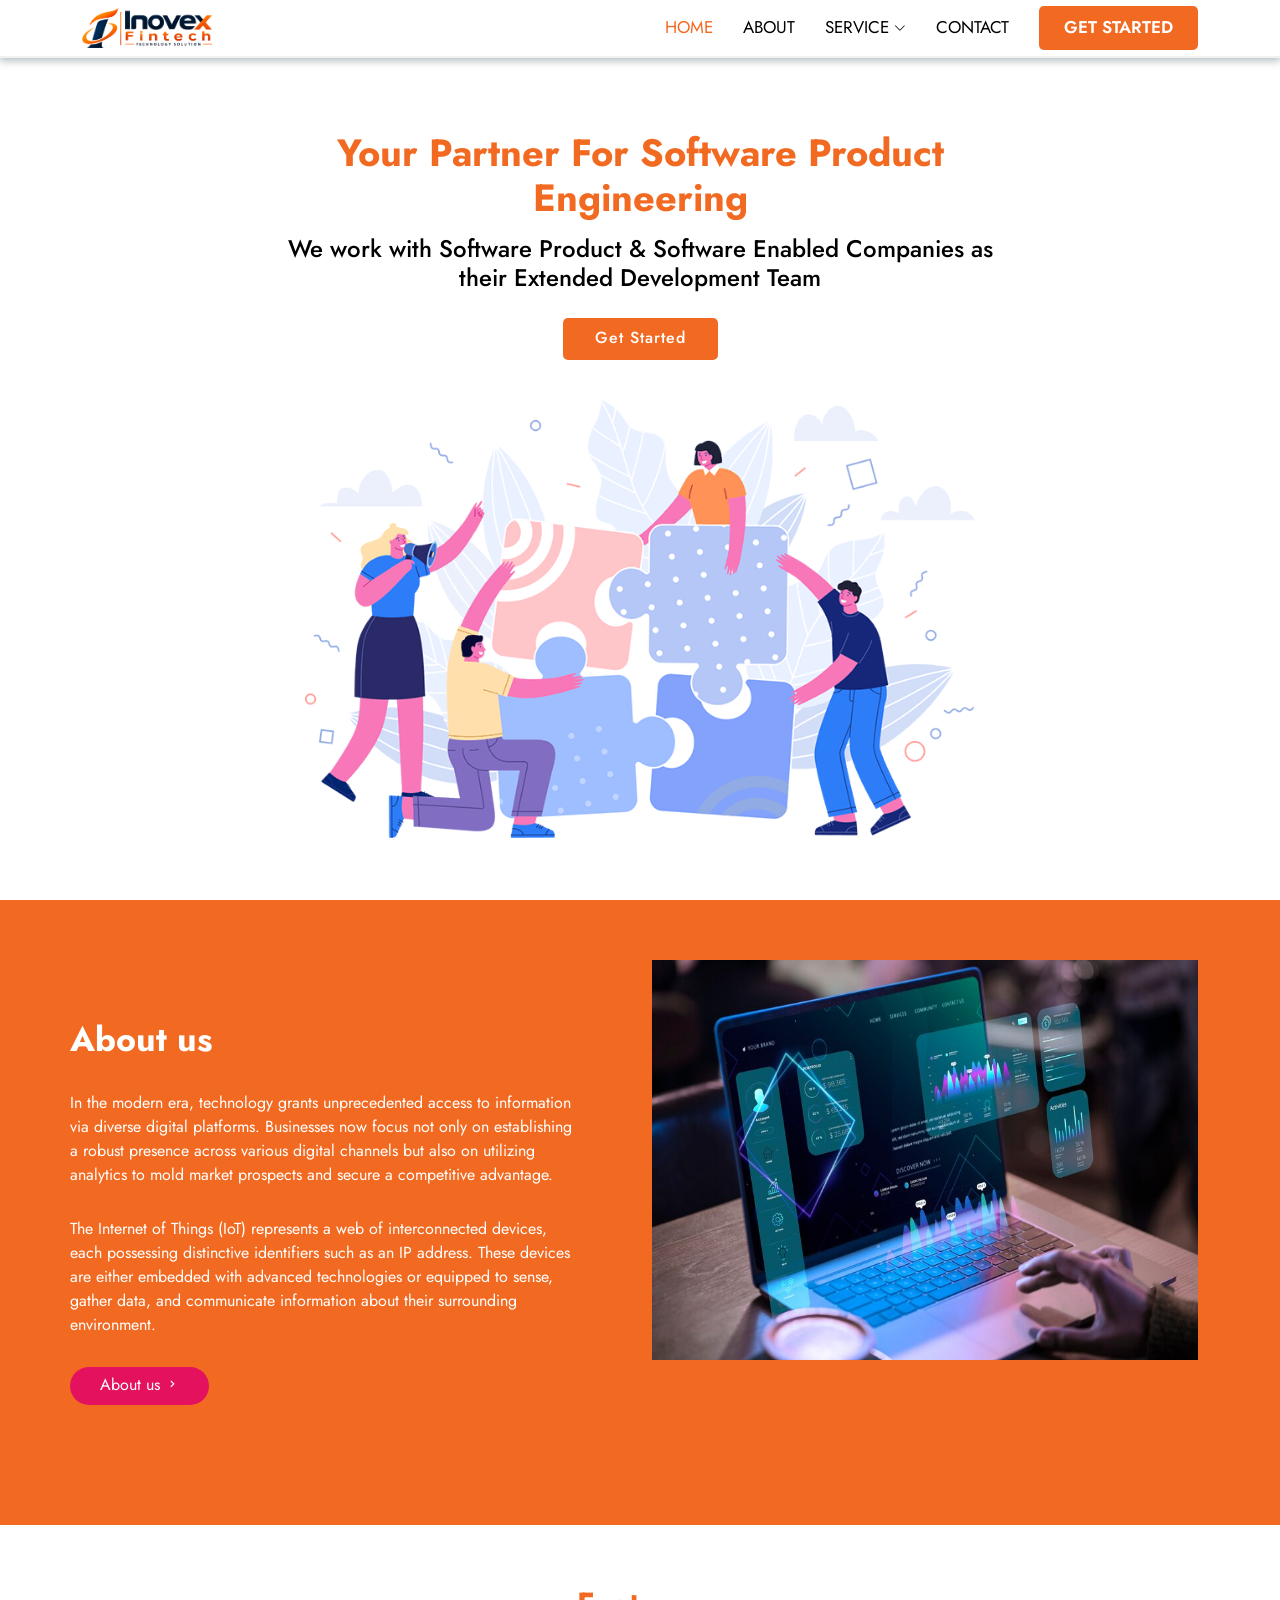
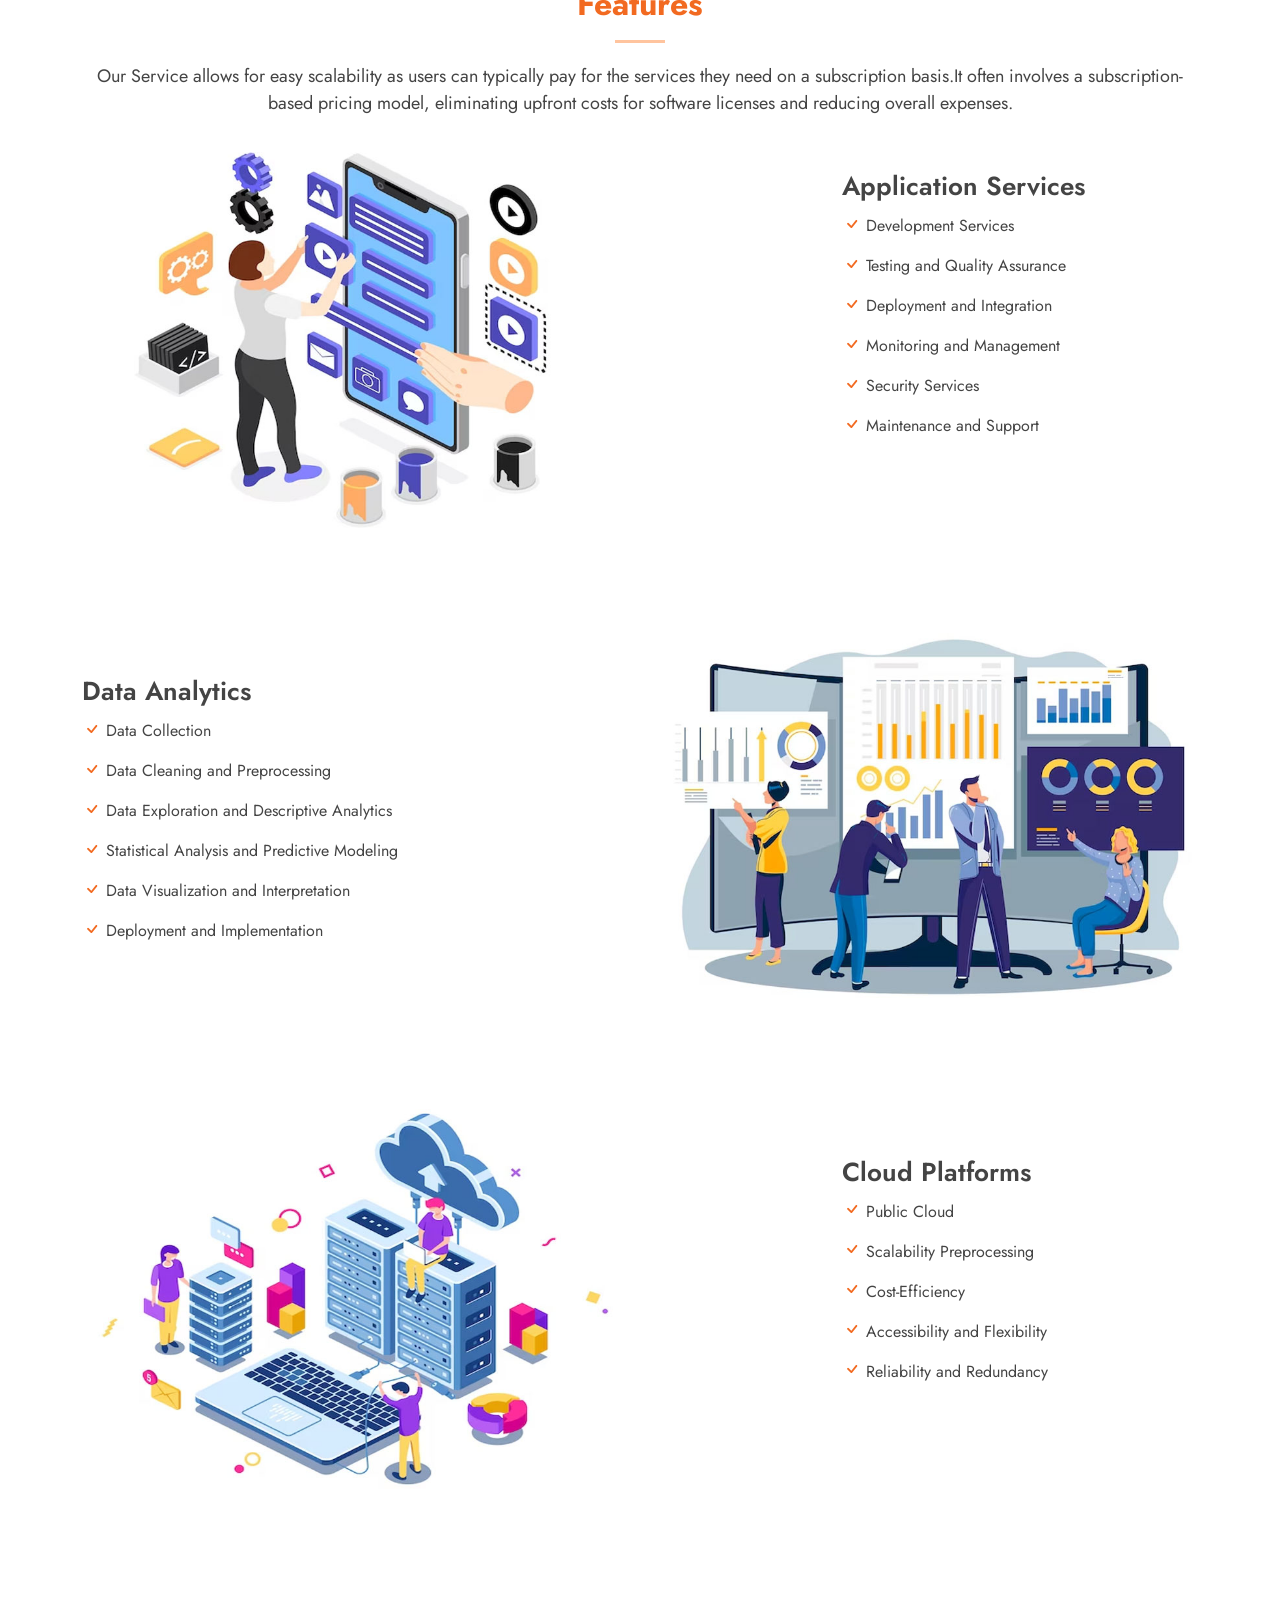
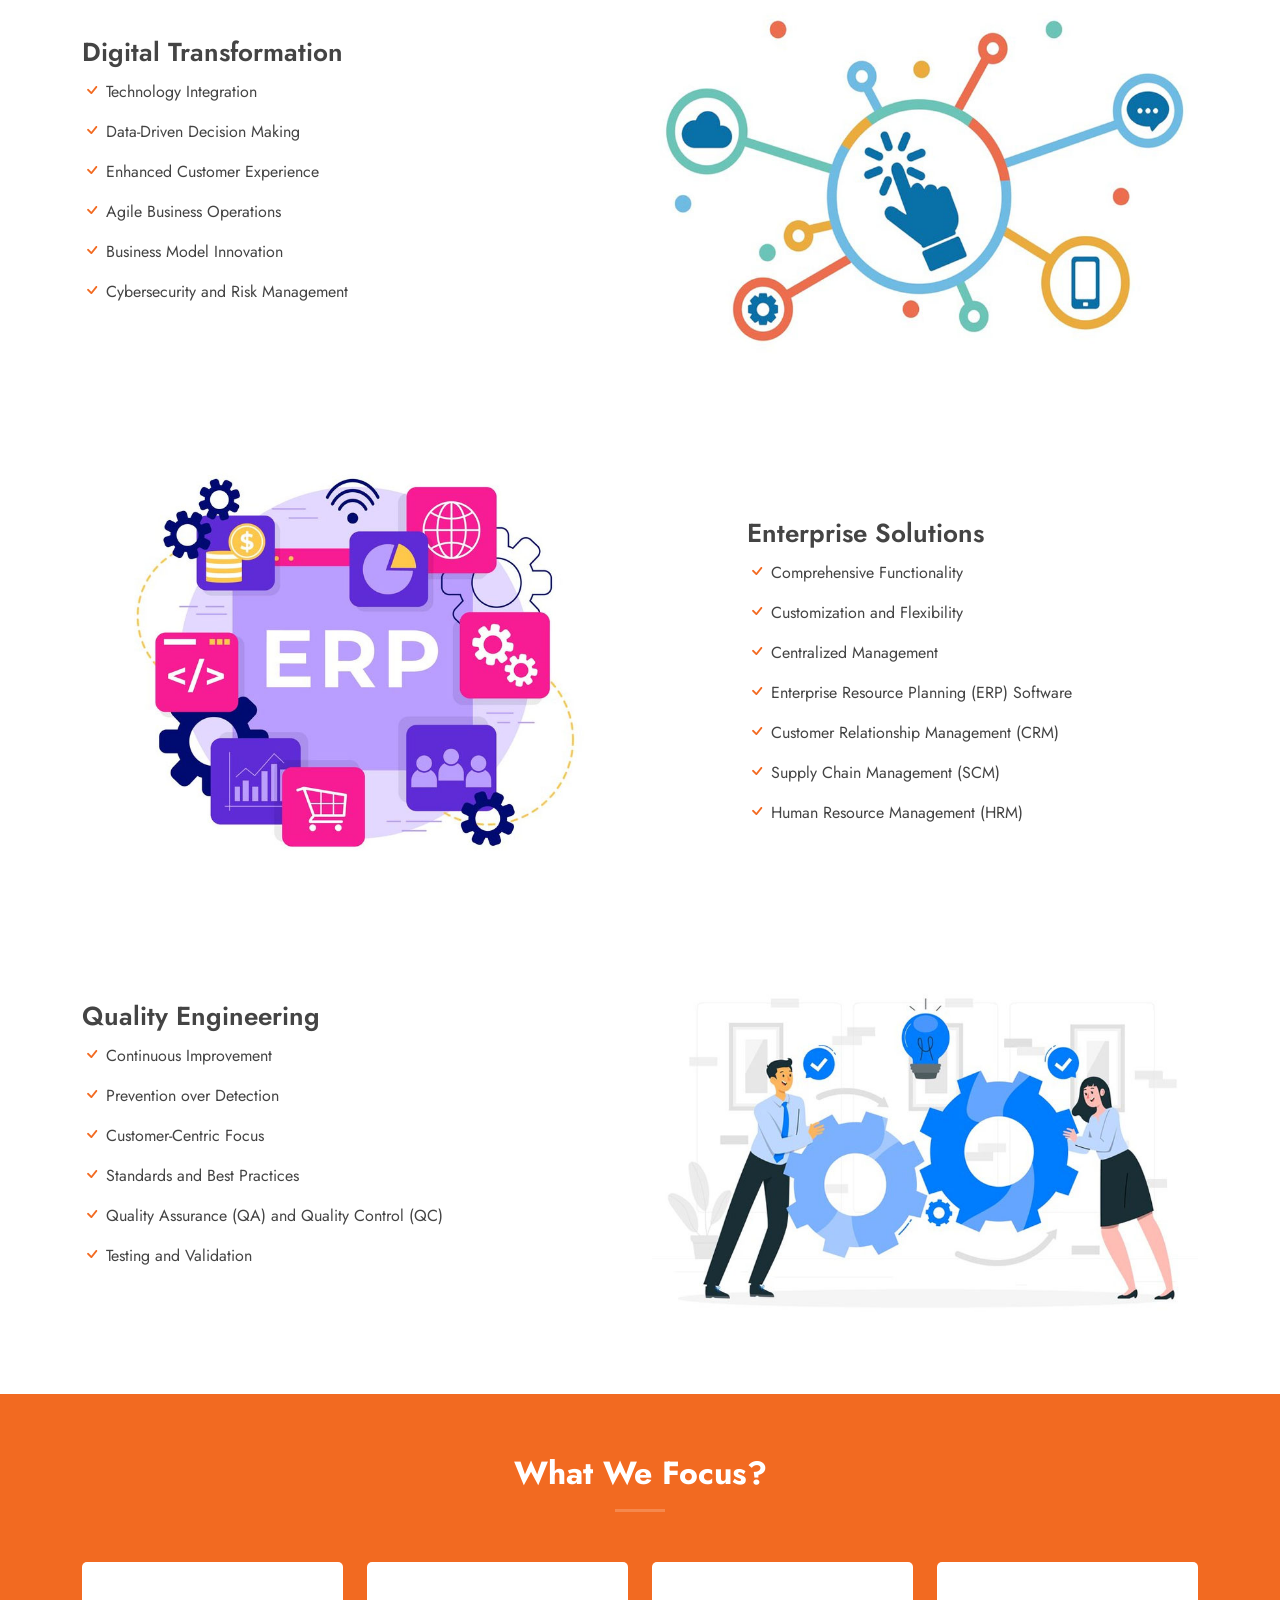
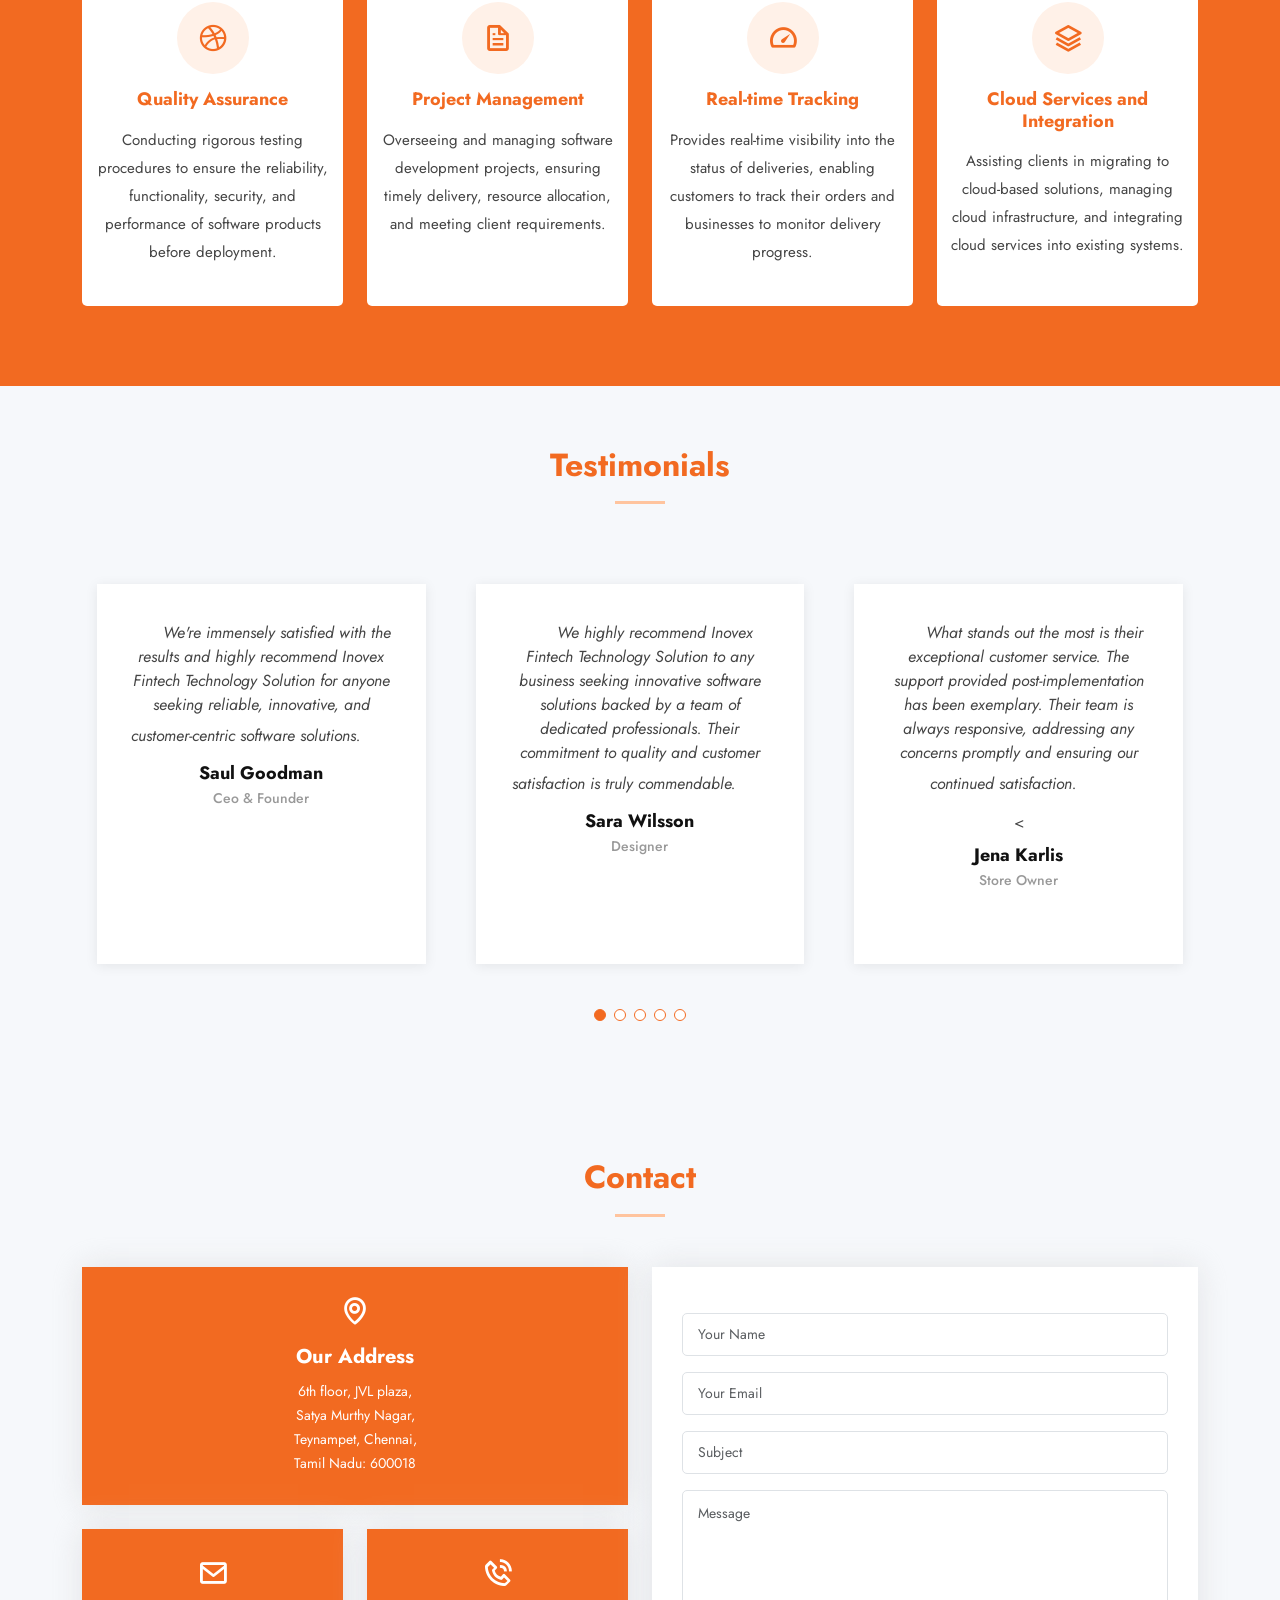
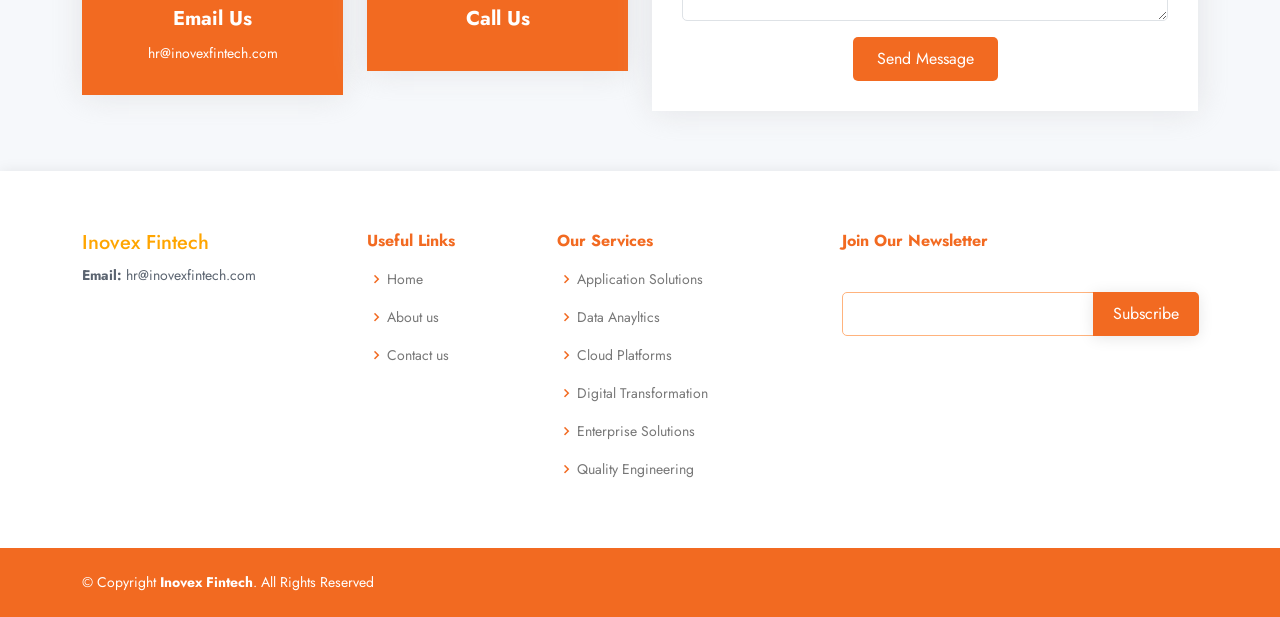
==== commit 6b58cad6: "Updated Address" ====
--- a/index.html
+++ b/index.html
@@ -382,12 +382,10 @@
                 <div class="info-box">
                   <i class="bx bx-map"></i>
                   <h3>Our Address</h3>
-                  <!-- <p>No 49/54
-                    Second Floor<br/>
-                    Karikalan Street<br/>
-                    Adamabakkam
-                    Chennai-600088<br/>
-                    Tamilnadu</p> -->
+                <p>6th floor, JVL plaza, <br>
+                  Satya Murthy Nagar, <br>
+                  Teynampet, Chennai, <br>
+                  Tamil Nadu: 600018</p> 
                 </div>
               </div>
               <div class="col-md-6">
